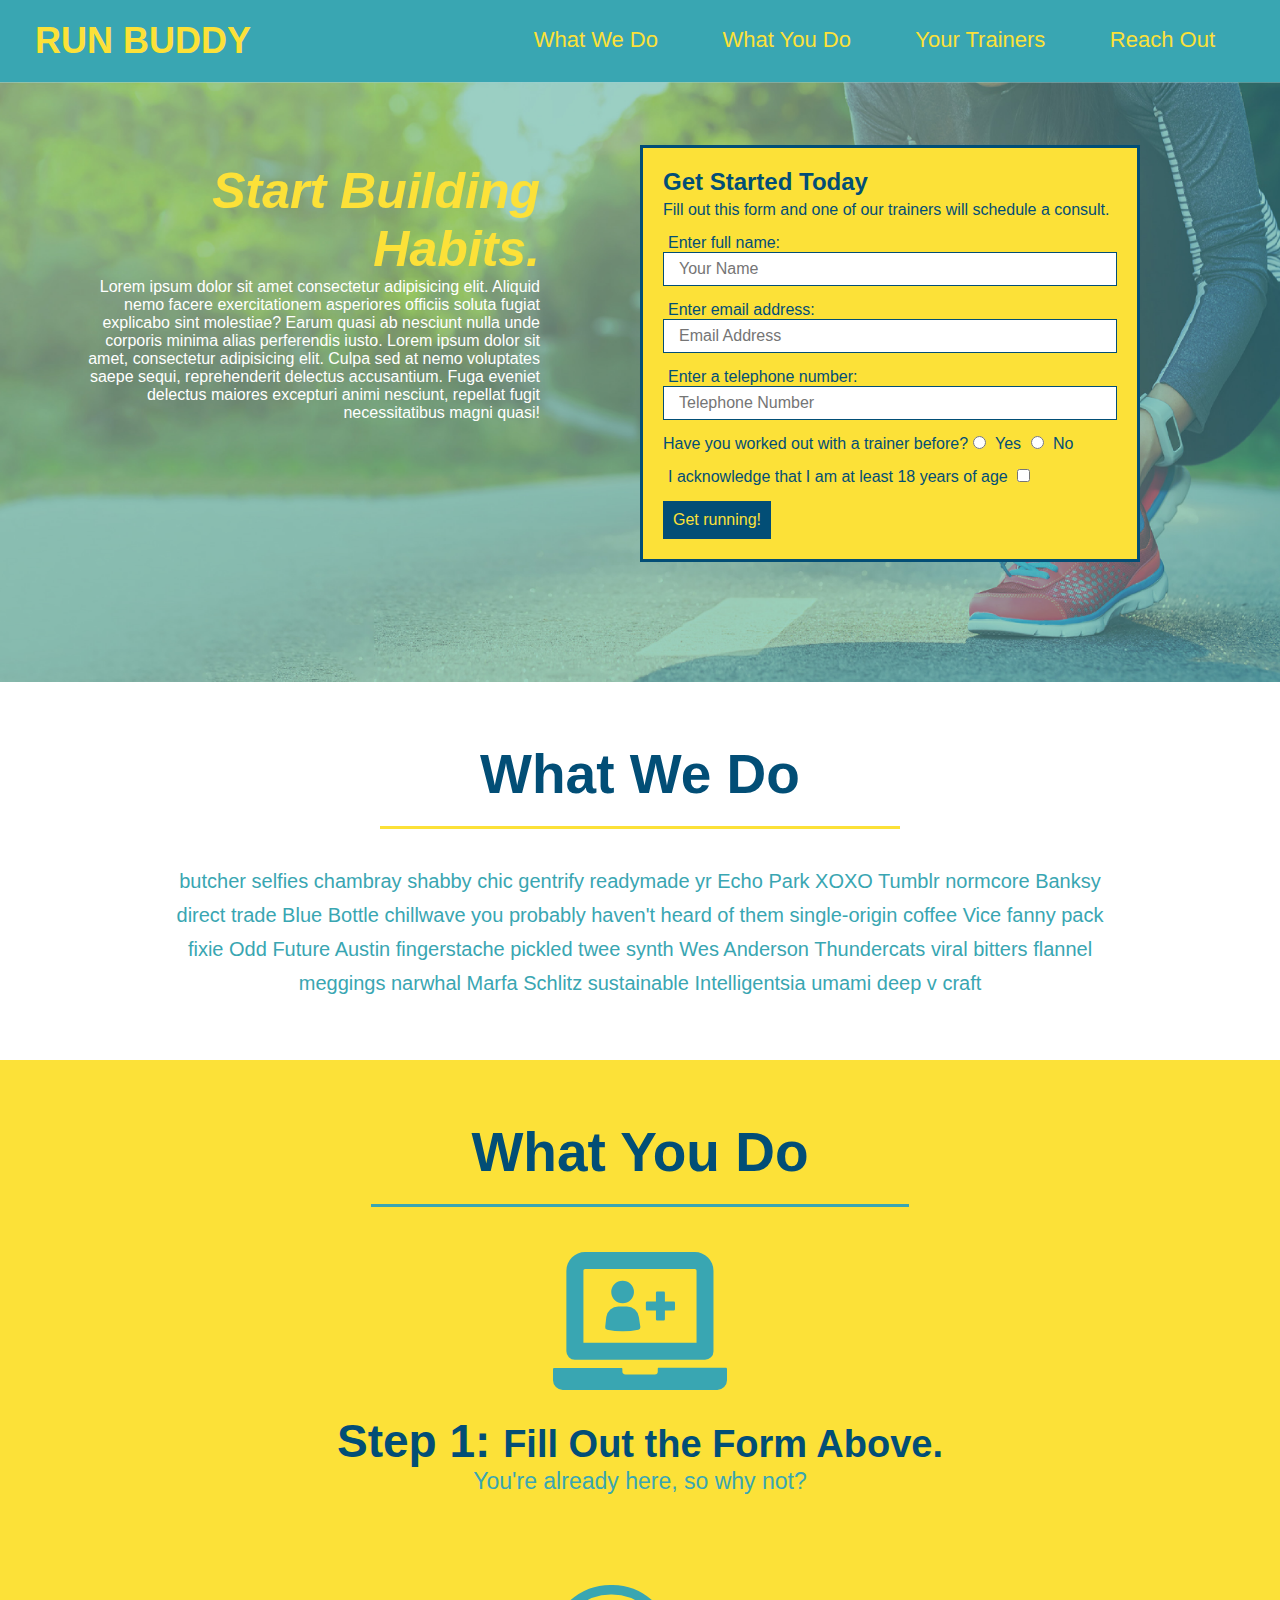
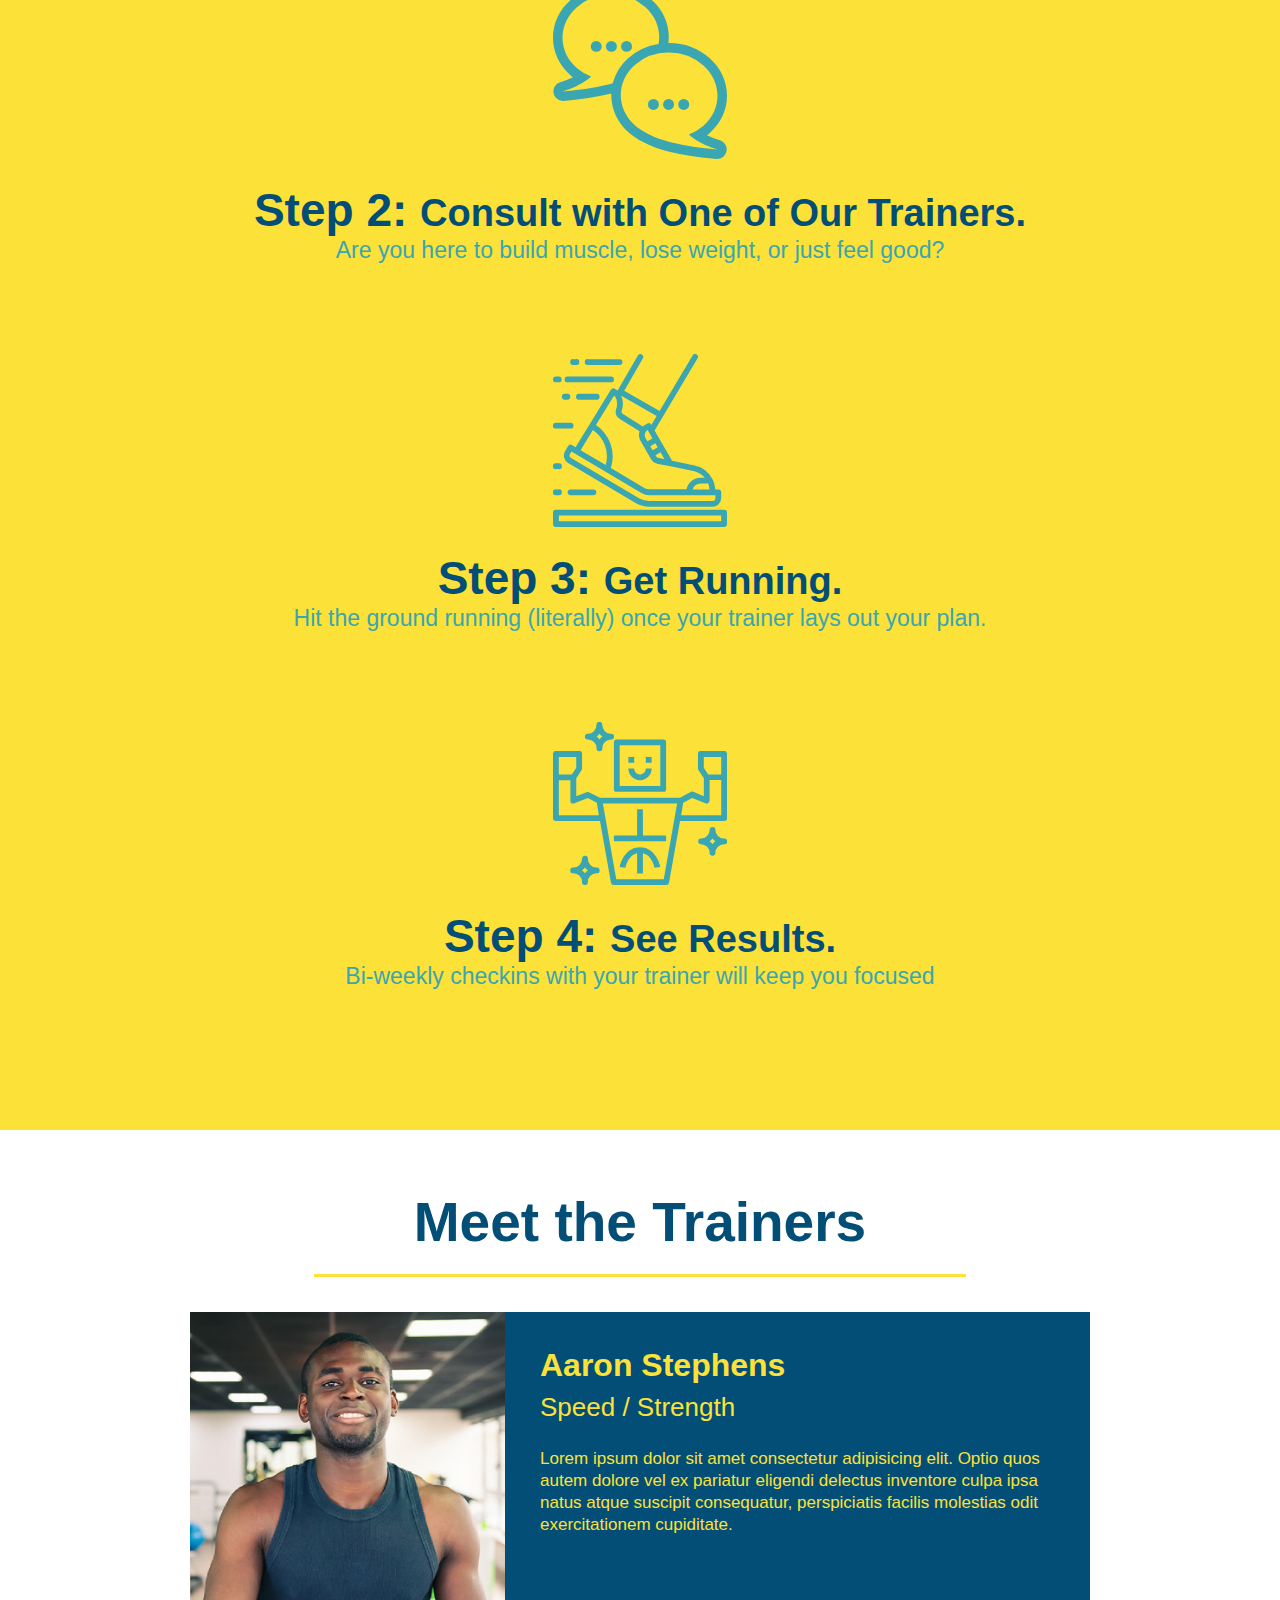
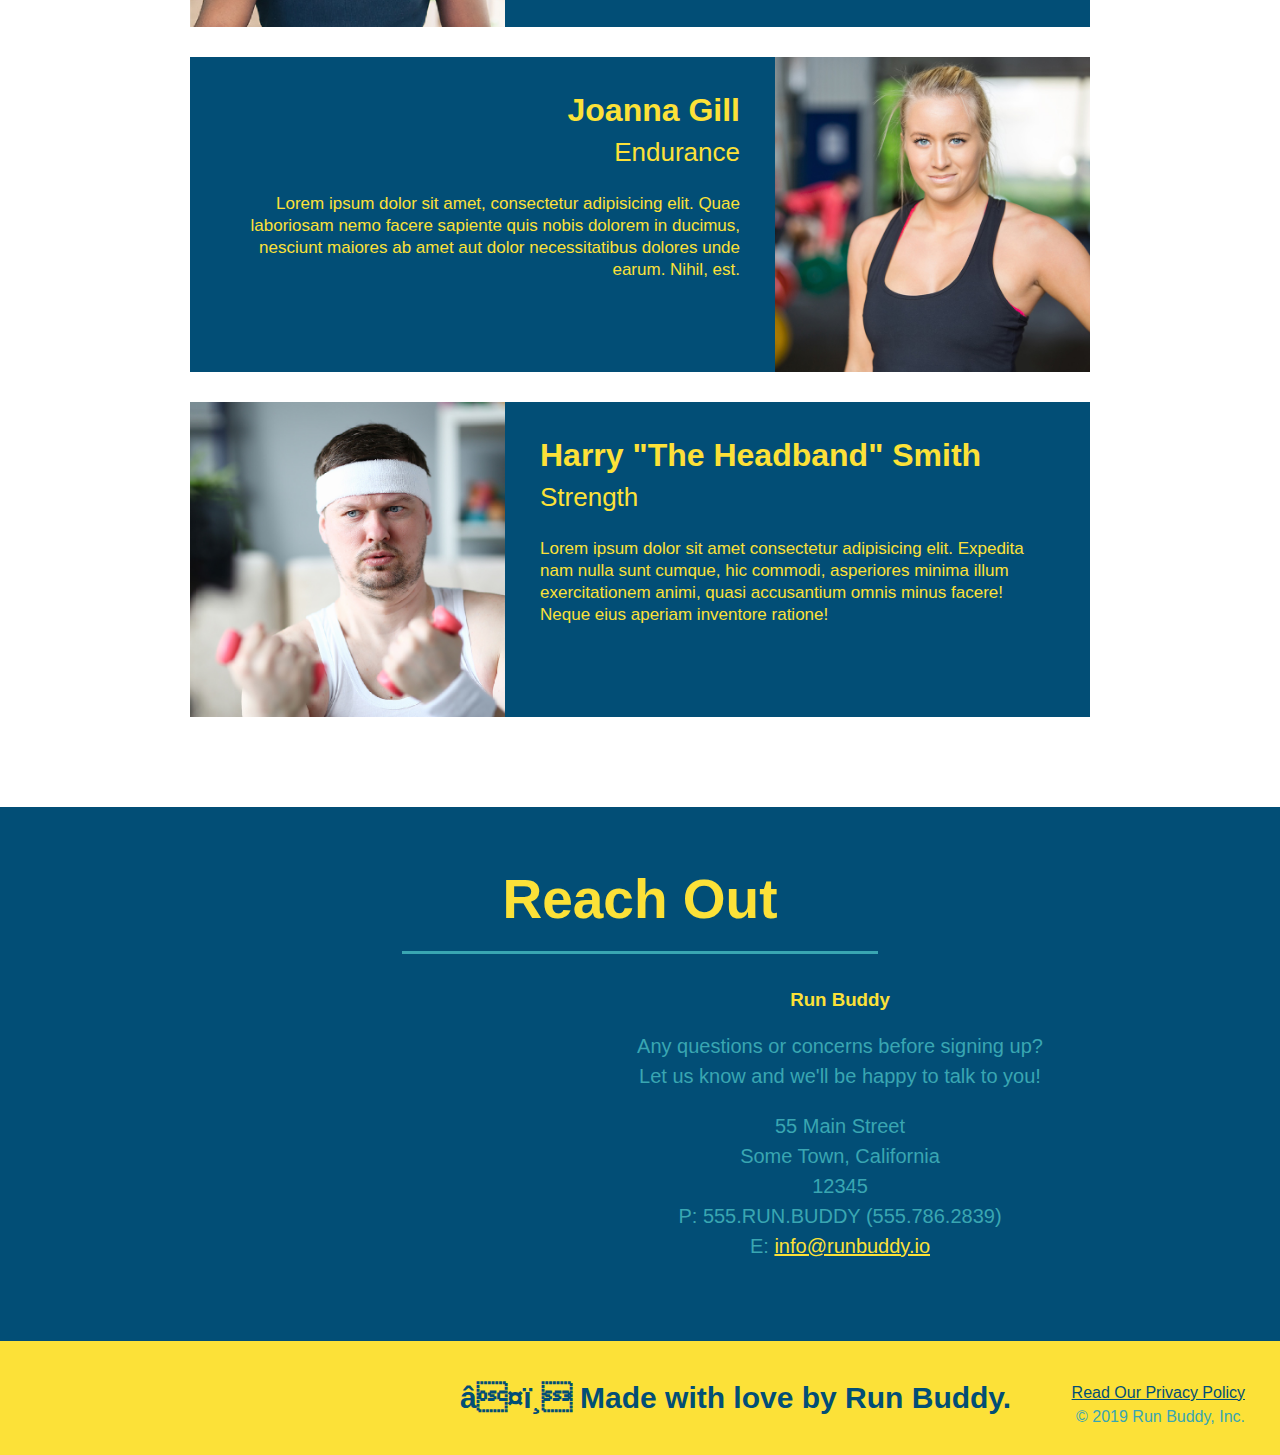
==== index.html @ 51853a8b "add and style content to hero, replace image" ====
<!DOCTYPE html>
<html lang=en>
    <head>
        <meta charset="UTF=8" />
        <link rel="stylesheet" href="./assets/css/style.css" />
        <title>Run Buddy</title>
    </head>
    <body>
        <!--navigation-->
        <header>
            <h1>
                <a href="/">RUN BUDDY</a>
            </h1>
            <nav>
                <!--Unordered List Elements -->
                <ul>
                    <!--List Item Elements-->
                    <li>
                        <!-- Anchor element-->
                        <a href="#what-we-do">What We Do</a>
                    </li>
                    <li>
                        <a href="#what-you-do">What You Do</a>
                    </li>
                    <li>
                        <a href="#your-trainers">Your Trainers</a>
                    </li>
                    <li>
                        <a href="#reach-out">Reach Out</a>
                    </li>
                </ul>
            </nav>
        </header>
       
        <!--HERO and Contact Form-->
<section class="hero">
    <div class="hero-cta">
        <h2>Start Building<br/>Habits.</h2>
        <p>Lorem ipsum dolor sit amet consectetur adipisicing elit. Aliquid nemo facere exercitationem asperiores officiis soluta fugiat explicabo sint molestiae? Earum quasi ab nesciunt nulla unde corporis minima alias perferendis iusto. Lorem ipsum dolor sit amet, consectetur adipisicing elit. Culpa sed at nemo voluptates saepe sequi, reprehenderit delectus accusantium. Fuga eveniet delectus maiores excepturi animi nesciunt, repellat fugit necessitatibus magni quasi!</p>
    </div>
    <div class="hero-form">
                <h3>Get Started Today</h3>
                <p>Fill out this form and one of our trainers will schedule a consult.</p>
        <!-- Form Element-->
        <form> 
            <label for="name">Enter full name:</label>
            <input type="text" placeholder="Your Name" name="name" id="name" class="form-input"/>

            <label for="email">Enter email address:</label>
            <input type="email" placeholder="Email Address" name="email" id="email" class="form-input"/>

            <label for="phone">Enter a telephone number:</label>
            <input type="tel" placeholder="Telephone Number" name="phone" id="phone" class="form-input"/>         
        <p>
            Have you worked out with a trainer before?
                <input type="radio" name="trainer-confirm" id="trainer-yes"/>
                <label for="trainer-yes">Yes</label>
                <input type="radio" name="trainer-confirm" id="trainer-no"/>
                <label for="trainer-no">No</label>
        </p>
        <p>
             <label for="checkbox" >
             I acknowledge that I am at least 18 years of age
                </label>
                <input type="checkbox" name="age-confirm" id="checkbox" />
                </label>
        </p>
            <button type="submit">
                Get running!
            </button>
        </form>
    </div>
</section>
        <!-- End Hero-->

<div>
        <!-- "What We Do" Section-->
        <section id="what-we-do" class="intro">
            <h2 class="section-title primary-border">What We Do</h2>
            <p>
                butcher selfies chambray shabby chic gentrify readymade yr Echo Park XOXO Tumblr normcore Banksy direct trade Blue Bottle chillwave you probably haven't heard of them single-origin coffee Vice fanny pack fixie Odd Future Austin fingerstache pickled twee synth Wes Anderson Thundercats viral bitters flannel meggings narwhal Marfa Schlitz sustainable Intelligentsia umami deep v craft
            </p>
        </section>
    
        <!-- "What You Do" Section-->
        <section id="what-you-do" class="steps">
            <h2 class="section-title secondary-border">What You Do</h2>

                <div>
                    <img src="./assets/images/step-1.svg" alt="" />
                    <h3>Step 1: <span>Fill Out the Form Above.</span></h3>
                    <p>You're already here, so why not?</p>
                </div>

                <div>
                    <img src="./assets/images/step-2.svg" alt="" />
                    <h3>Step 2: <span>Consult with One of Our Trainers.</span></h3>
                    <p>Are you here to build muscle, lose weight, or just feel good?</p>
                </div>

                <div>
                    <img src="./assets/images/step-3.svg" alt="" />
                    <h3>Step 3: <span>Get Running.</span></h3>
                    <p>Hit the ground running (literally) once your trainer lays out your plan.</p>
                </div>

                <div>
                    <img src="./assets/images/step-4.svg" alt="" />
                    <h3>Step 4: <span>See Results.</span></h3>
                    <p>Bi-weekly checkins with your trainer will keep you focused</p>
                </div>
        </section>

        <!-- "Meet The Trainers" Section-->
        <section id="your-trainers" class="trainers">
            <h2 class="section-title primary-border">Meet the Trainers</h2>
        
        <!-- First Trainer Bio-->
            <article class="trainer">
                <img src="./assets/images/trainer-1.jpg" alt="Arron Stephens in his workout clothes, ready to pump iron" />
                <div class="trainer-bio text-left">
                    <h3>Aaron Stephens</h3>
                    <h4>Speed / Strength</h4>
                    <p>
                        Lorem ipsum dolor sit amet consectetur adipisicing elit. Optio quos autem dolore vel ex pariatur eligendi delectus inventore culpa ipsa natus atque suscipit consequatur, perspiciatis facilis molestias odit exercitationem cupiditate.
                    </p>
                </div>
            </article>
        
            <!--Second Trainer Bio-->
            <article class="trainer">
                <div class="trainer-bio text-right">
                    <h3>Joanna Gill</h3>
                    <h4>Endurance</h4>
                    <p>
                        Lorem ipsum dolor sit amet, consectetur adipisicing elit. Quae laboriosam nemo facere sapiente quis nobis dolorem in ducimus, nesciunt maiores ab amet aut dolor necessitatibus dolores unde earum. Nihil, est.
                    </p>
                </div>
                <img src="./assets/images/trainer-2.jpg" alt="Joanna Gill in her workout clothes, ready to train" />
            </article>

            <!--Third Trainer Bio-->
            <article class="trainer">
                <img src="./assets/images/trainer-3.jpg" alt="Harry The Headband Smith with his headband on and weights in hand" />
                <div class="trainer-bio text-left">
                    <h3>Harry "The Headband" Smith</h3>
                    <h4>Strength</h4>
                    <p>
                        Lorem ipsum dolor sit amet consectetur adipisicing elit. Expedita nam nulla sunt cumque, hic commodi, asperiores minima illum exercitationem animi, quasi accusantium omnis minus facere! Neque eius aperiam inventore ratione!
                    </p>
                </div>

            </article>

                
        </section>

        <!-- "Reach Out" -->
<section id="reach-out" class="contact">
        <h2 class="final-title">Reach Out</h2>
   
    <div class="contact-info">
        
        <iframe src="https://www.google.com/maps/embed?pb=!1m18!1m12!1m3!1d105616.13287492613!2d-118.20184896182526!3d34.18459301071129!2m3!1f0!2f0!3f0!3m2!1i1024!2i768!4f13.1!3m3!1m2!1s0x80c2c2dc38330b51%3A0x52b41161ad18f4a!2sPasadena%2C%20CA!5e0!3m2!1sen!2sus!4v1616830348335!5m2!1sen!2sus" 
                style="border:0;" 
                allowfullscreen="" 
                loading="lazy">
        </iframe>
    
        <h3>Run Buddy</h3>
            <p>Any questions or concerns before signing up? 
            <br/>
            Let us know and we'll be happy to talk to you!
            </p>
        <address>
            55 Main Street <br/> 
            Some Town, California <br/> 
            12345 <br/>
            P: 555.RUN.BUDDY (555.786.2839) <br/> 
            E: <a href="mailto:info@runbuddy.io">info@runbuddy.io</a>
        </address>
       
    </div>
        
</section>
        <!--Footer-->
        <footer>
            <h2>❤️ Made with love by Run Buddy.</h2>

            <div>
            <a href="./privacy-policy.html">Read Our Privacy Policy</a><br />
            &copy; 2019 Run Buddy, Inc.
            <div>

        </footer>
    </body>
</html>
---- assets/css/style.css ----
/* applies to all */
* {
    margin: 0;
    padding: 0;
    box-sizing: border-box;
} 

 /* applies to entire page */
body {
    color: #39a6b2;
    font-family: Helvetica, Arial, sans-serif;
  }

  /* header/nav bar styling */
  header {
      padding: 20px 35px;
      background-color: #39a6b2;
  } 

  header h1 {
      font-weight: bold;
      font-size: 36px;
      color: #fce138;
      margin: 0px;
      display: inline;
  }

  header a {
      text-decoration: none;
      color: #fce138; 
  }

  header nav {
      float: right;
      margin: 7px 0;
  }

  header nav ul li {
    display: inline;
  }

  header nav ul li a {
      margin: 0 30px;
      font-weight: lighter;
      font-size: 22px;
  }

  footer {
      background: #fce138;
      width: 100%;
      padding: 40px 35px;
  }

  footer h2 {
      display: inline;
      color: #024e76;
      font-size: 30px;
      margin: 0;
  }

  footer div {
      float: right;
      line-height: 1.5;
      text-align: right;
   
  }

  footer a {
      color: #024e76;
  }

  section {
    padding: 60px;
  }

  /* HERO STYLE */
    .hero {
      background-image: url("../images/hero-bg.jpeg");
      height: 600px;
      background-size: cover;
      background-position: center;
      position: relative;
  }

  /*Hero Habits Text*/

    .hero-cta {
        width: 500px;
        padding: 20px;
    }
    .hero-cta h2 {
        color: #fce138;
        font-style: italic;
        text-align: right;
        font-size: 50px;
    }

    .hero-cta p {
        color: #ffffff;
        text-align: right;

    }
  /* Hero Form Formatting */
    .hero-form {
        background-color: #fce138;
        padding: 20px;
        width: 500px;
        color: #024e76;
        border: solid 3px #024e76;
        position: absolute;
        bottom: 120px;
        right: 140px;
    
    }

    .hero-form h3 {
        margin: 0px;
        font-size: 24px;
    }

    .hero-form p {
        margin: 5px 0 15px 0;
      }

    .form-input {
        border: 1px solid #024e76;
        display: block;
        padding: 7px 15px;
        font-size: 16px;
        color: #024e76;
        width: 100%;
        margin-bottom: 15px;
      }

    .hero-form label {
        margin: 0 5px;
    }

    button {
        padding: 10px;
        font-size: 16px;
        background-color: #024e76;
        color: #fce138;
        border: none;
    }

    /* HERO STYLES END */

    .section-title {
        font-size: 55px;
        color: #024e76;
        margin-bottom: 35px;
        padding: 0 100px 20px 100px;
        display: inline-block;
        border-bottom: 3px solid;
      }
      
      .primary-border {
        border-color: #fce138;
      }
      
      .secondary-border {
        border-color: #39a6b2;
      }

    .intro {
        text-align: center;
    }

    .intro p {
        line-height: 1.7;
        color: #39a6b2;
        width: 80%;
        font-size: 20px;
        margin: 0 auto;
    }

    .steps {
        text-align: center;
        background: #fce138;
    }

    .steps div {
        margin-bottom: 80px;
    }

    .steps img {
        width: 15%;
        margin: 10px 0;
    }

    .steps h3 {
        color: #024e76;
        font-size: 46px;
        margin-top: 10px;
    }

    .steps p {
        color: #39a6b2;
        font-size: 23px;
    }

    .steps span {
        font-size: 38px;
    }

    .trainers {
        text-align: center;
    }

    .trainer {
        width: 900px;
        margin: 0 auto 30px auto;
        background: #024e76;
        color: #fce138;
        overflow: auto;
    }

    .trainer img {
        width: 35%;
        float: left;
    }

    .trainer-bio {
        padding: 35px;
        float: left;
        width: 65%;
    }

    .trainer-bio h3 {
        font-size: 32px;
        margin-bottom: 8px;
    }

    .trainer-bio h4 {
        font-weight: lighter;
        font-size: 26px;
        margin-bottom: 25px;
    }

    .trainer-bio p {
        font-size: 17px;
        line-height: 1.3;
    }

    .text-left {
        text-align: left;
    }

    .text-right {
        text-align: right;
    }

    /* Reach out style starts */

    .contact {
        background-color:#024e76;
        text-align: center;
    }

    .contact h2 {
        color: #fce138;
    }

    .final-title {
        font-size: 55px;
        color: #fce138;
        margin-bottom: 35px;
        padding: 0 100px 20px 100px;
        display: inline-block;
        border-bottom: 3px solid;
        border-color: #39a6b2;
      }
      
      .contact-info iframe {
          width: 400px;
          height: 400px;
          float: left;
          overflow: auto;
      }

      .contact-info div {
          width: 410px;
          display: inline-block;
          vertical-align: top;
          text-align: left;
          margin: 30px 0 0 60px;
          color: white;
      }

      .contact-info h3 {
          color: #fce138;
      }

      .contact-info p,
      .contact-info address {
          margin: 20px 0;
          line-height: 1.5;
          font-size: 20px;
          font-style: normal;
      }

      .contact-info a {
          color: #fce138;
      }
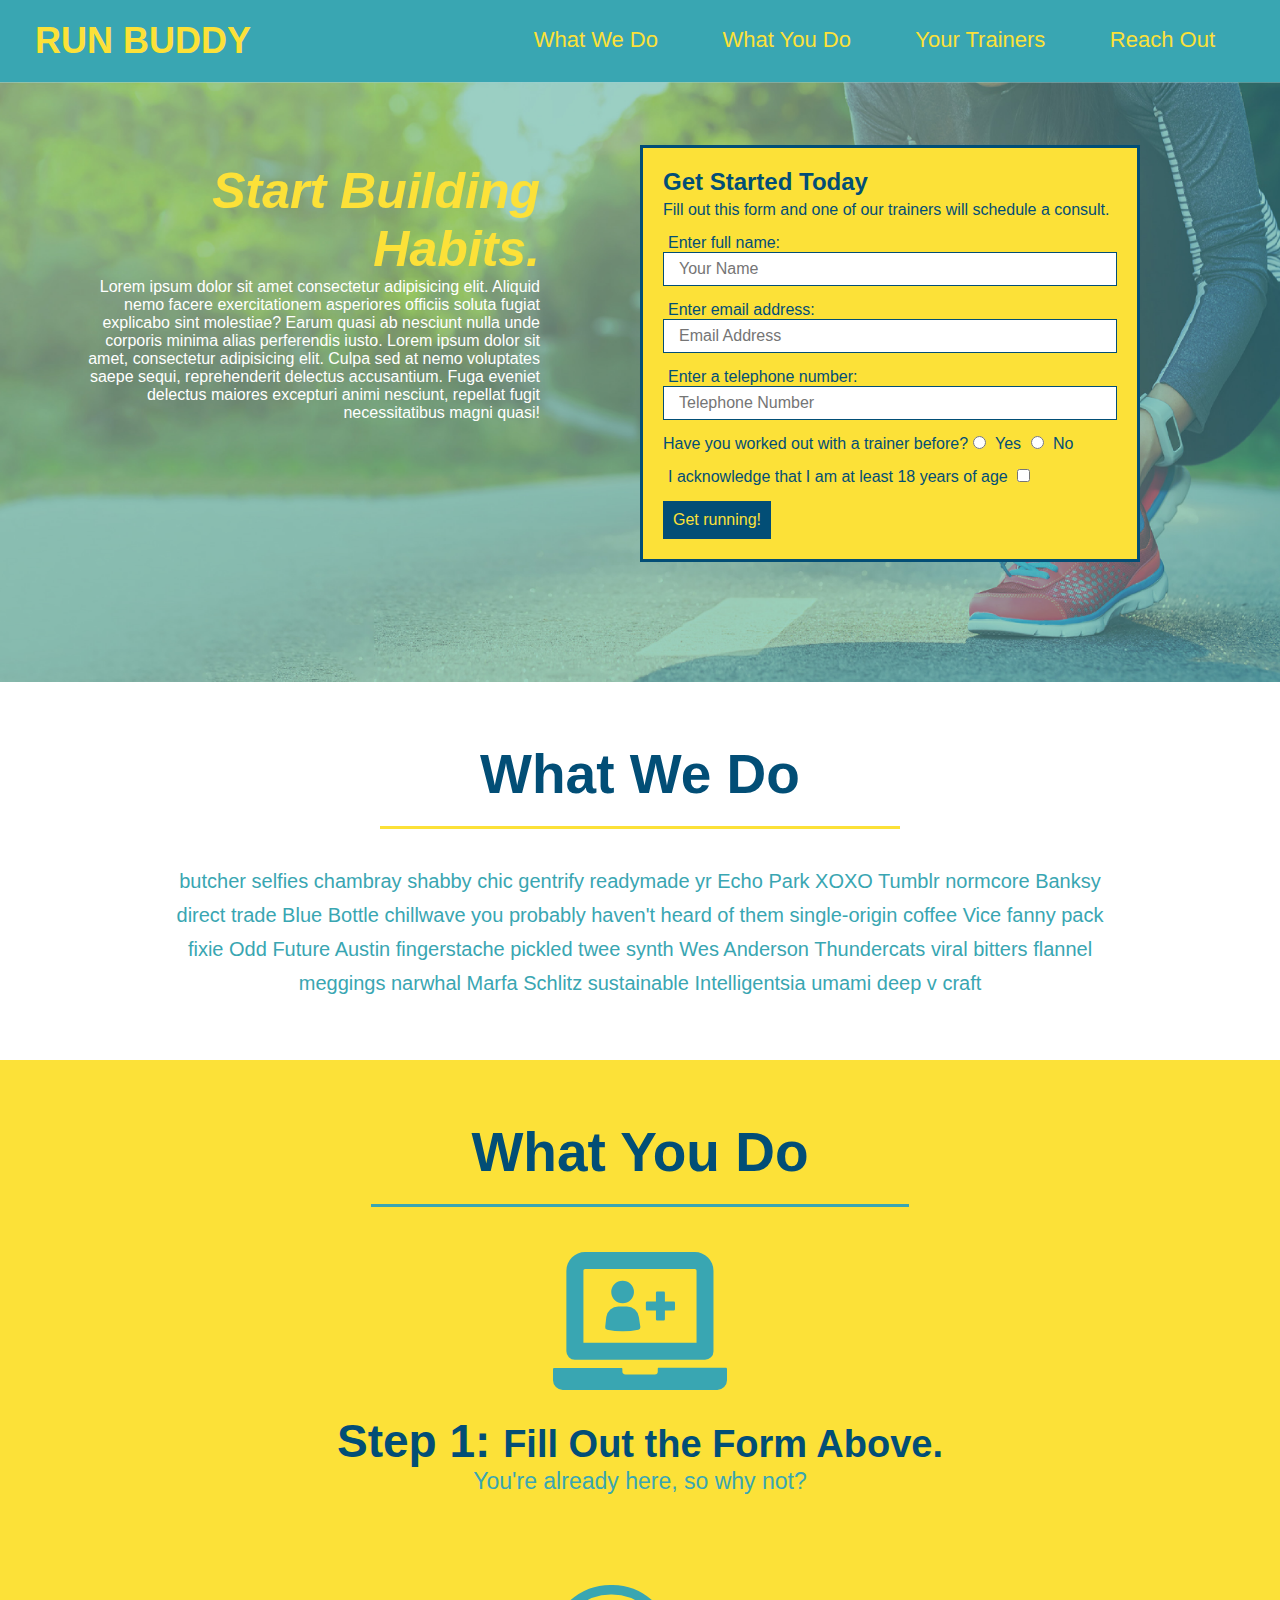
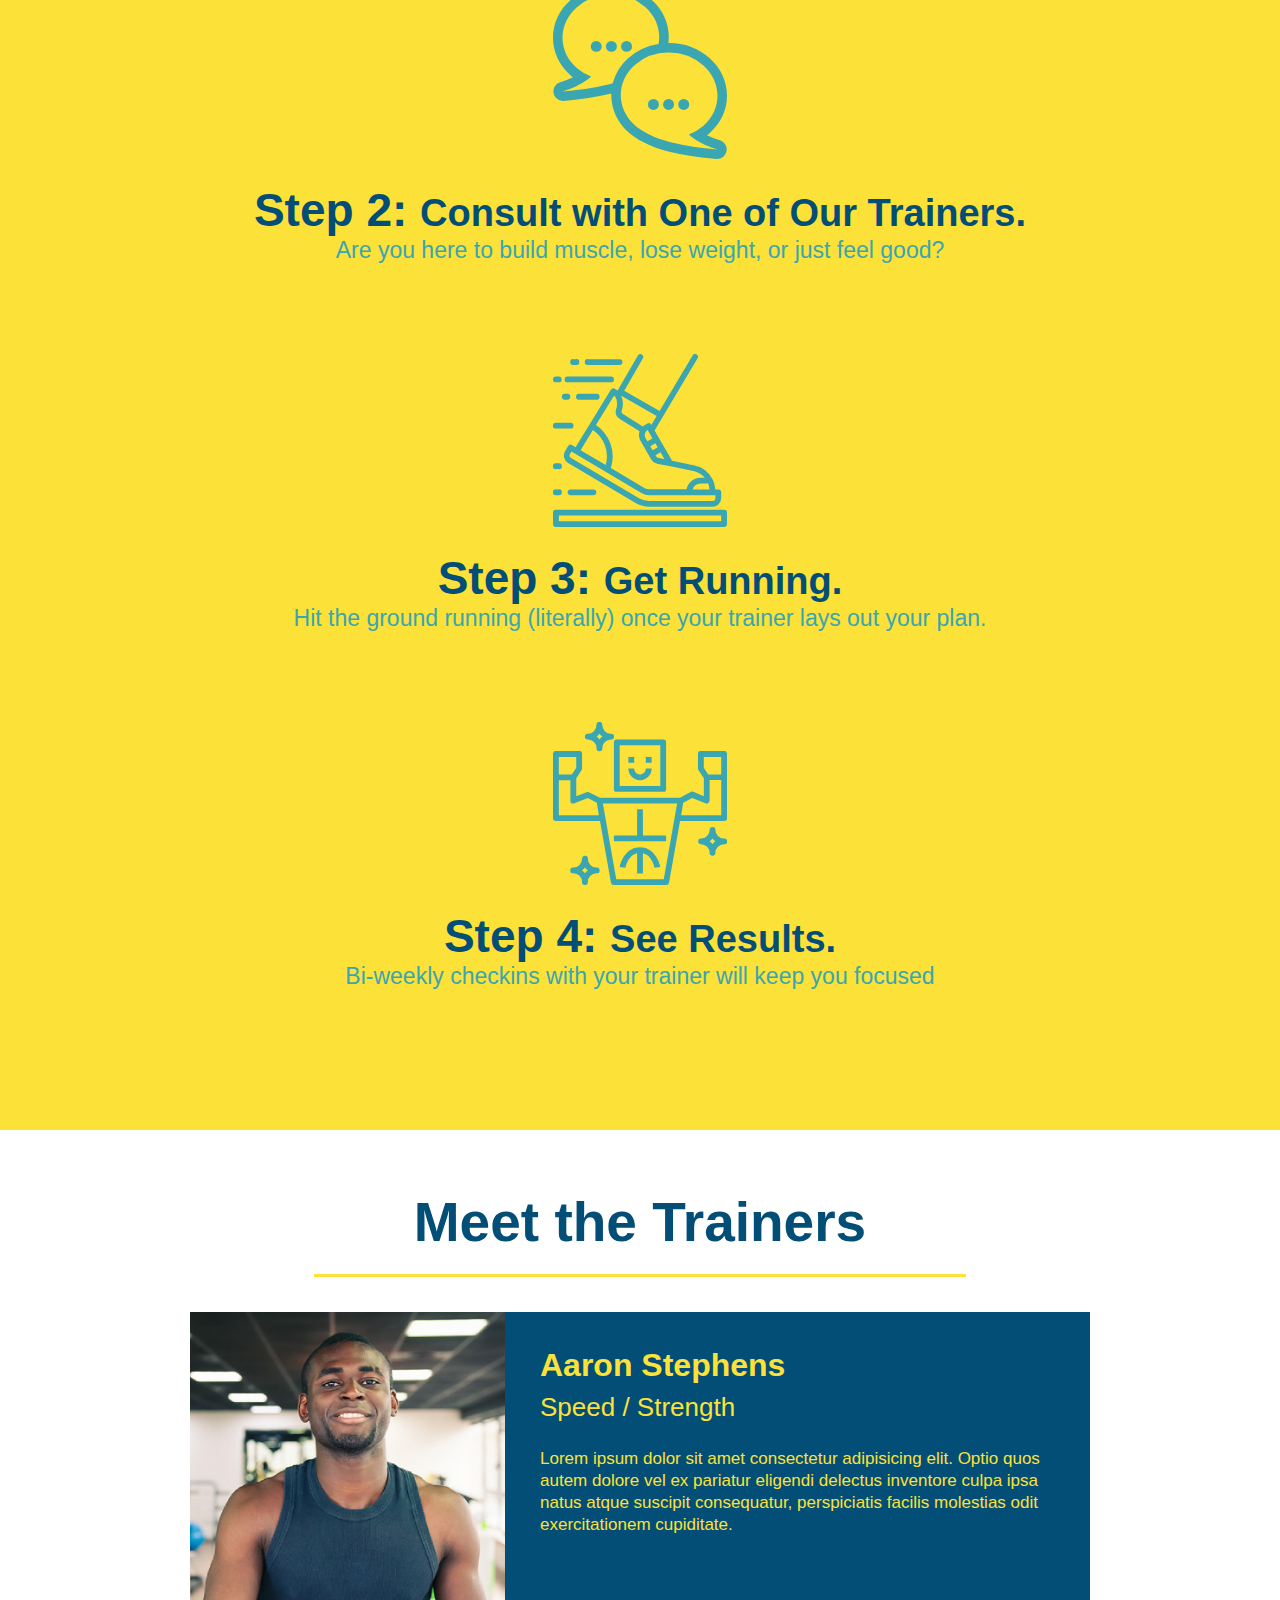
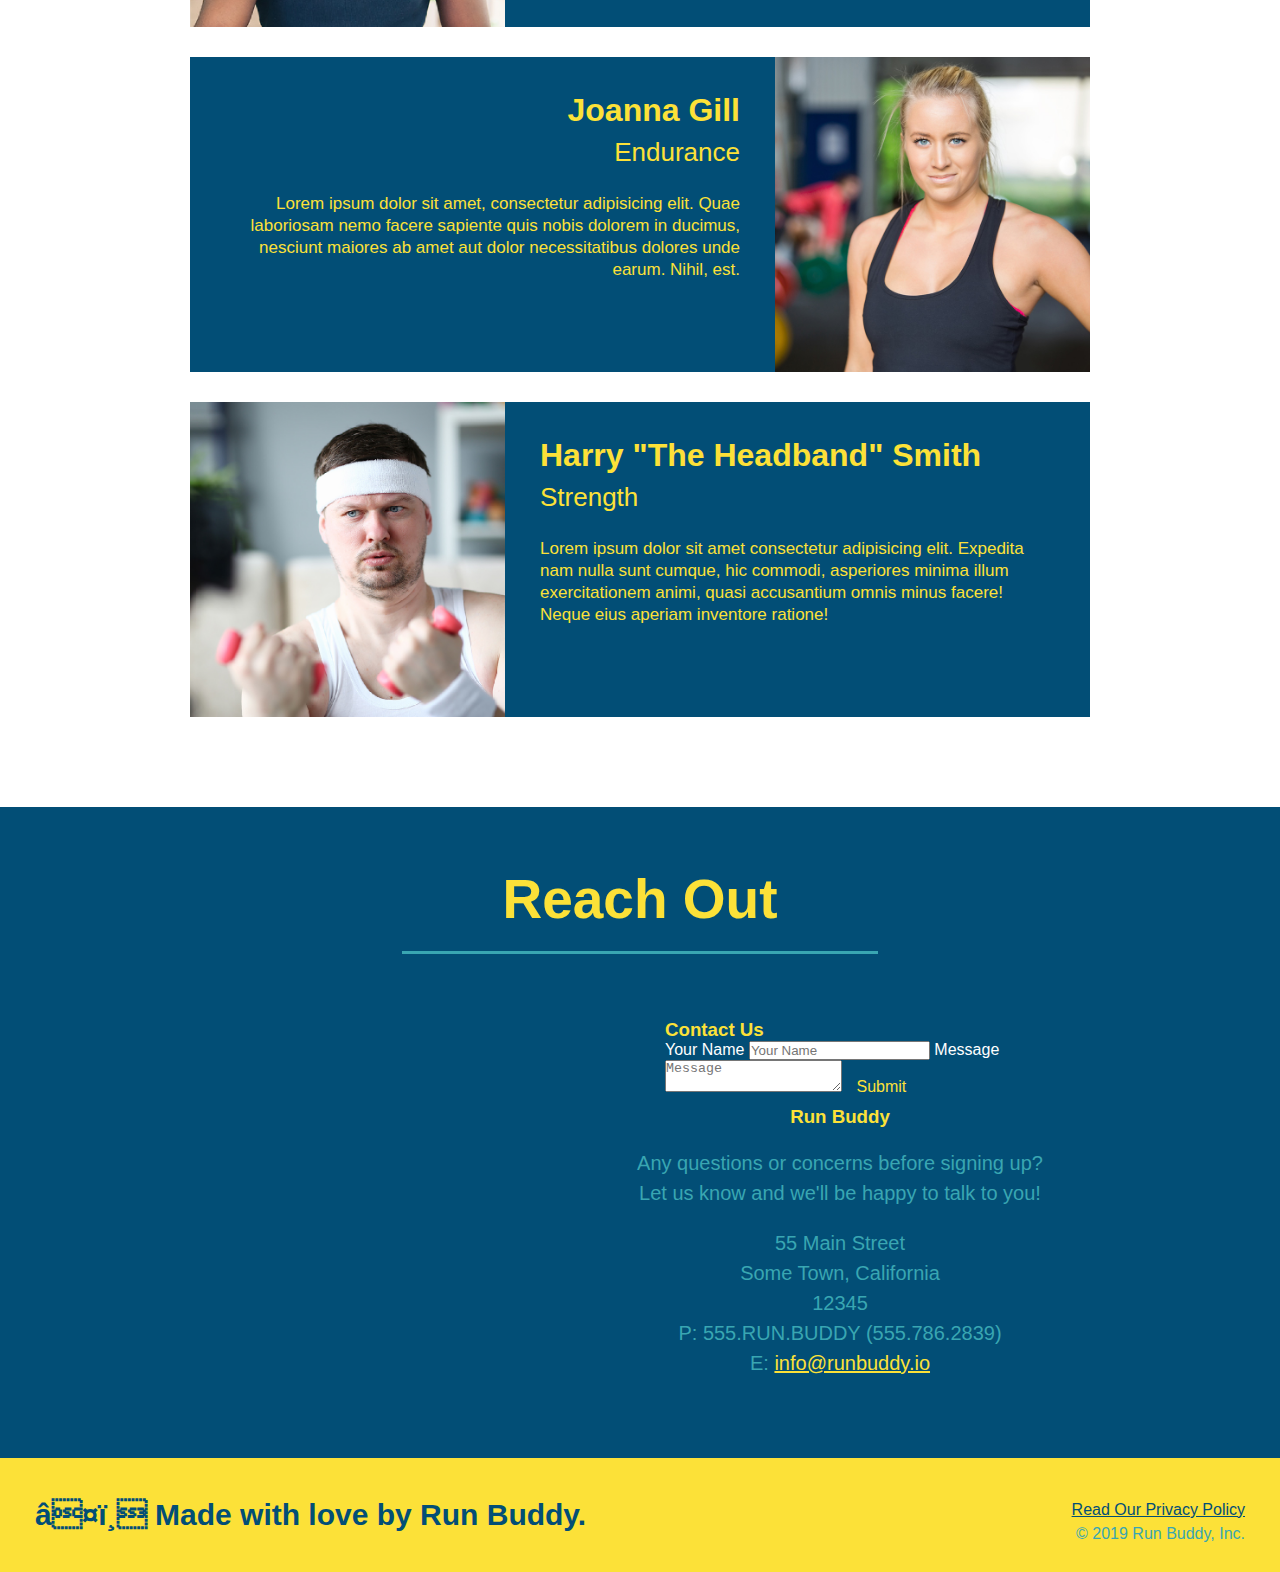
==== commit 0884d7fa: "add contant form" ====
--- a/index.html
+++ b/index.html
@@ -166,7 +166,18 @@
                 allowfullscreen="" 
                 loading="lazy">
         </iframe>
-    
+        <div class="contact-form">
+            <h3>Contact Us</h3>
+            <form>
+               <label for="contact-name">Your Name</label>
+               <input type="text" id="contact-name" placeholder="Your Name" />
+          
+               <label for="contact-message">Message</label>
+               <textarea id="contact-message" placeholder="Message"></textarea>
+          
+               <button type="submit">Submit</button>
+              </form>
+          </div>
         <h3>Run Buddy</h3>
             <p>Any questions or concerns before signing up? 
             <br/>
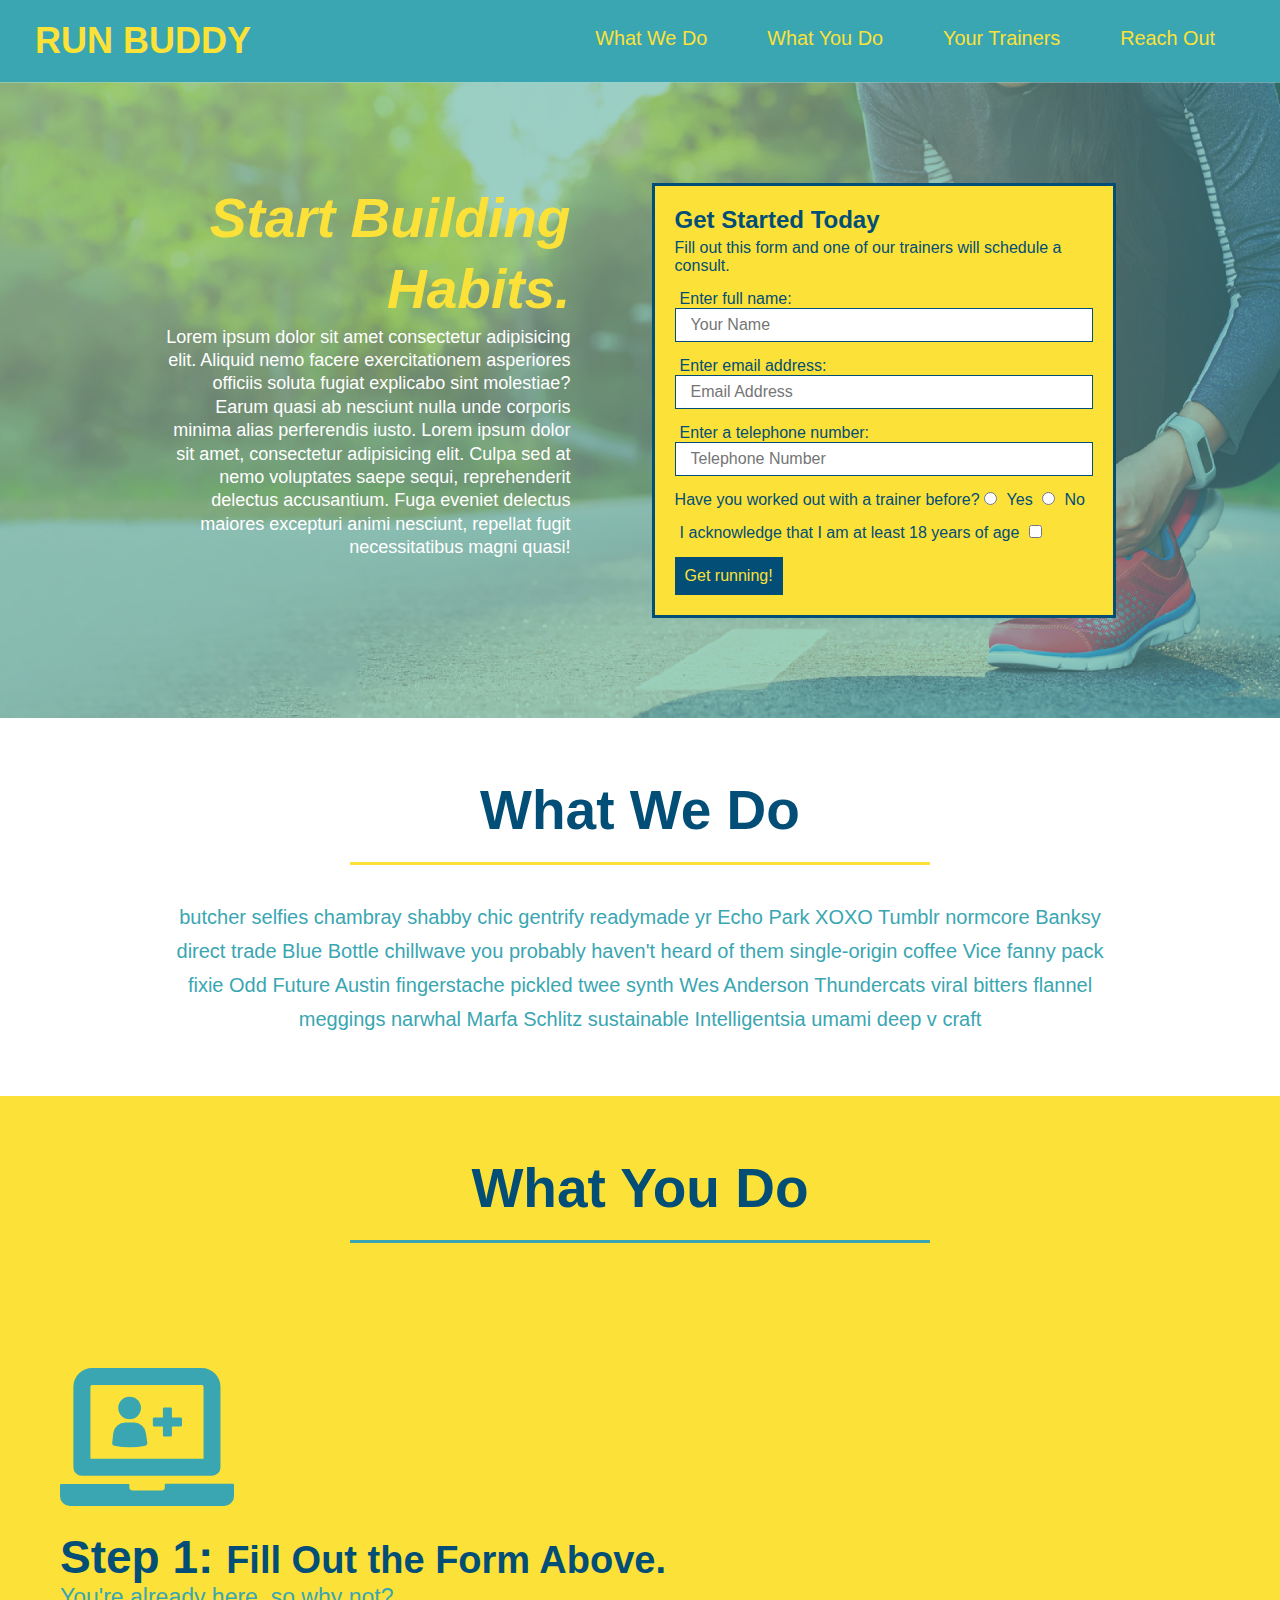
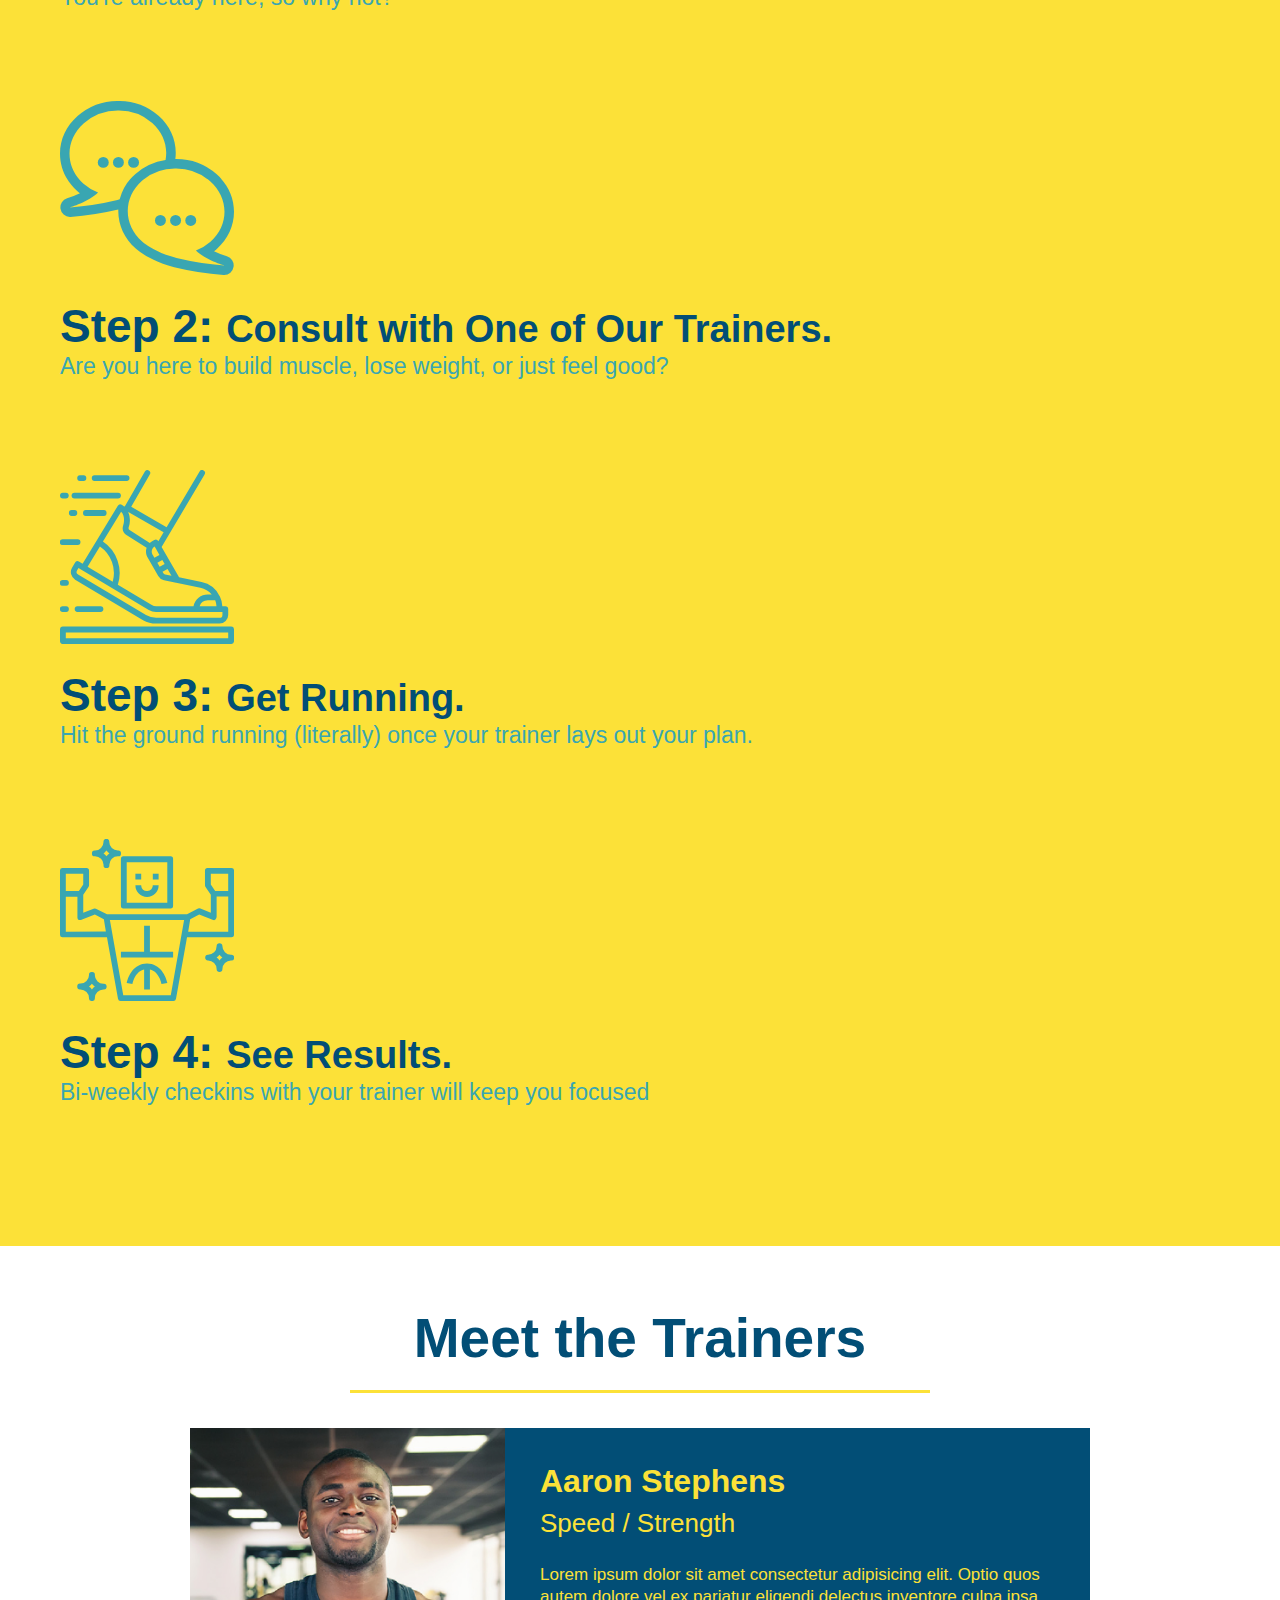
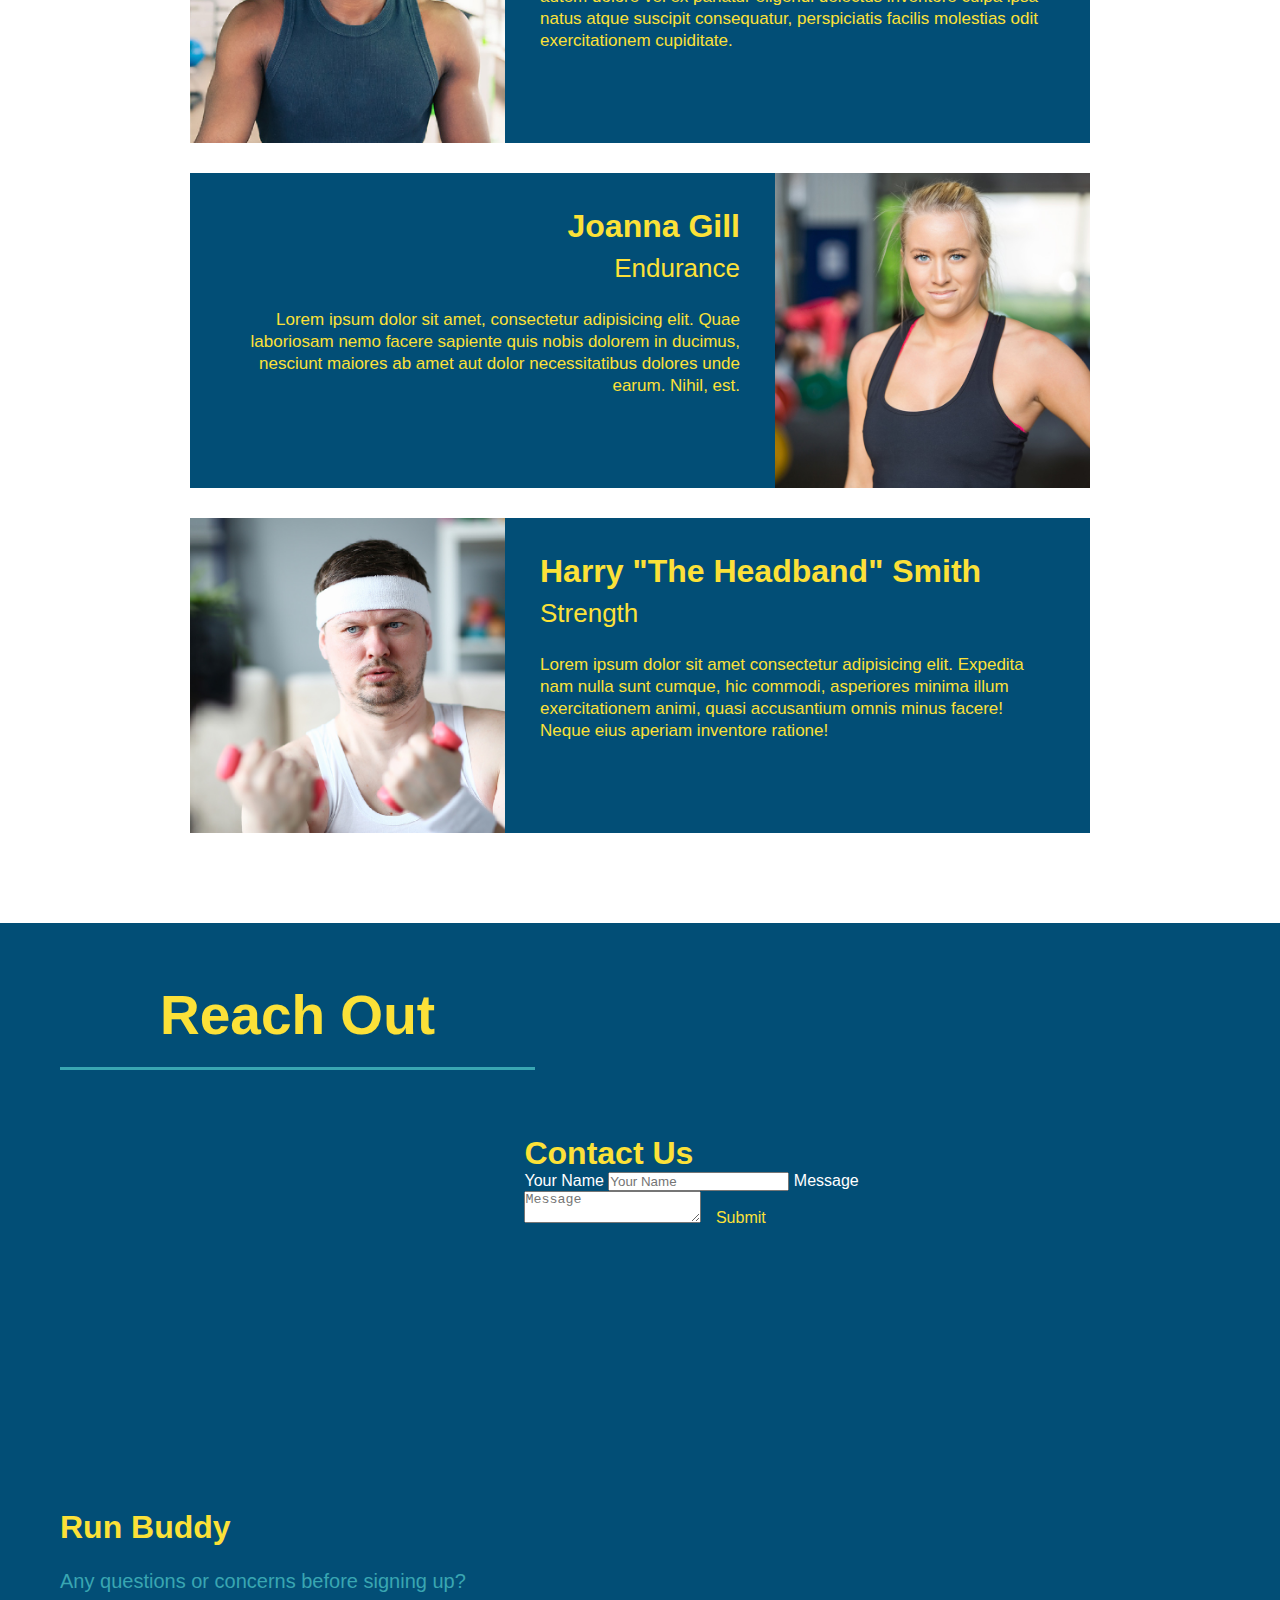
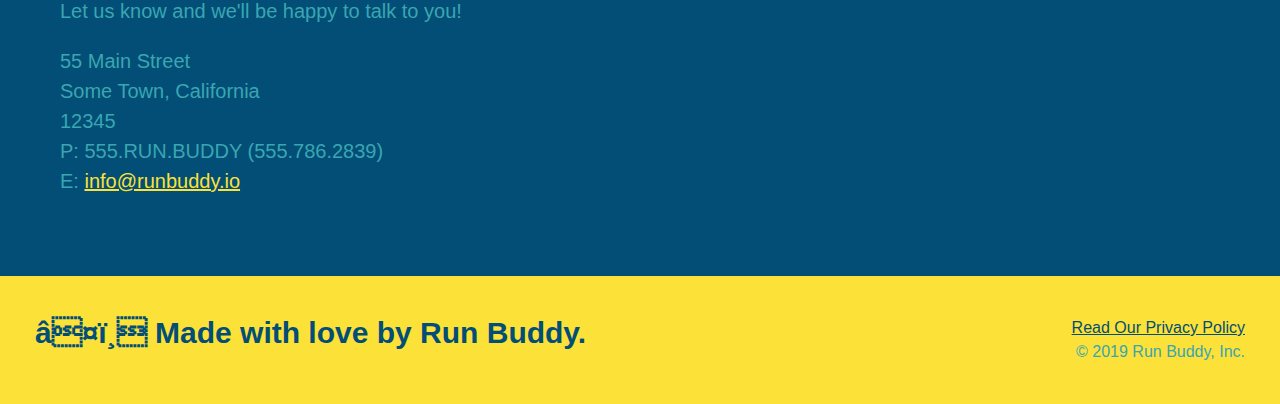
==== commit e6765217: "added flexbox to all info sections" ====
--- a/index.html
+++ b/index.html
@@ -76,16 +76,21 @@
 <div>
         <!-- "What We Do" Section-->
         <section id="what-we-do" class="intro">
+            <div class="flex-row">
             <h2 class="section-title primary-border">What We Do</h2>
+            </div>
+            <div class="flex-row">
             <p>
                 butcher selfies chambray shabby chic gentrify readymade yr Echo Park XOXO Tumblr normcore Banksy direct trade Blue Bottle chillwave you probably haven't heard of them single-origin coffee Vice fanny pack fixie Odd Future Austin fingerstache pickled twee synth Wes Anderson Thundercats viral bitters flannel meggings narwhal Marfa Schlitz sustainable Intelligentsia umami deep v craft
             </p>
+            </div>
         </section>
     
         <!-- "What You Do" Section-->
         <section id="what-you-do" class="steps">
+            <div class="flex-row">
             <h2 class="section-title secondary-border">What You Do</h2>
-
+            </div>
                 <div>
                     <img src="./assets/images/step-1.svg" alt="" />
                     <h3>Step 1: <span>Fill Out the Form Above.</span></h3>
@@ -113,8 +118,9 @@
 
         <!-- "Meet The Trainers" Section-->
         <section id="your-trainers" class="trainers">
+            <div class="flex-row">
             <h2 class="section-title primary-border">Meet the Trainers</h2>
-        
+            </div>
         <!-- First Trainer Bio-->
             <article class="trainer">
                 <img src="./assets/images/trainer-1.jpg" alt="Arron Stephens in his workout clothes, ready to pump iron" />
@@ -157,8 +163,9 @@
 
         <!-- "Reach Out" -->
 <section id="reach-out" class="contact">
+        <div class="flex-row">
         <h2 class="final-title">Reach Out</h2>
-   
+            </div>
     <div class="contact-info">
         
         <iframe src="https://www.google.com/maps/embed?pb=!1m18!1m12!1m3!1d105616.13287492613!2d-118.20184896182526!3d34.18459301071129!2m3!1f0!2f0!3f0!3m2!1i1024!2i768!4f13.1!3m3!1m2!1s0x80c2c2dc38330b51%3A0x52b41161ad18f4a!2sPasadena%2C%20CA!5e0!3m2!1sen!2sus!4v1616830348335!5m2!1sen!2sus" 
--- a/assets/css/style.css
+++ b/assets/css/style.css
@@ -15,6 +15,9 @@
   header {
       padding: 20px 35px;
       background-color: #39a6b2;
+      display: flex;
+      justify-content: space-between;
+      flex-wrap: wrap;
   } 
 
   header h1 {
@@ -22,7 +25,6 @@
       font-size: 36px;
       color: #fce138;
       margin: 0px;
-      display: inline;
   }
 
   header a {
@@ -31,35 +33,39 @@
   }
 
   header nav {
-      float: right;
       margin: 7px 0;
   }
 
-  header nav ul li {
-    display: inline;
-  }
+  header nav ul {
+    display: flex;
+    flex-wrap: wrap;
+    justify-content: space-between;
+    align-items: center;
+    list-style: none;
+  } 
 
   header nav ul li a {
       margin: 0 30px;
       font-weight: lighter;
-      font-size: 22px;
+      font-size: 1.55vw;
   }
 
   footer {
       background: #fce138;
       width: 100%;
       padding: 40px 35px;
+      display: flex;
+      justify-content: space-between;
+      flex-wrap: wrap;
   }
 
   footer h2 {
-      display: inline;
       color: #024e76;
       font-size: 30px;
       margin: 0;
   }
 
   footer div {
-      float: right;
       line-height: 1.5;
       text-align: right;
    
@@ -76,40 +82,42 @@
   /* HERO STYLE */
     .hero {
       background-image: url("../images/hero-bg.jpeg");
-      height: 600px;
       background-size: cover;
       background-position: center;
-      position: relative;
+      display: flex;
+      justify-content: center;
+      flex-wrap: wrap;
   }
 
   /*Hero Habits Text*/
 
     .hero-cta {
-        width: 500px;
-        padding: 20px;
-    }
+            width: 35%;
+            text-align: right;
+            margin: 3.5%;
+            color: #fff;
+            font-size: 18px;
+            line-height: 1.3;
+          }
+
     .hero-cta h2 {
         color: #fce138;
         font-style: italic;
-        text-align: right;
-        font-size: 50px;
+        font-size: 55px;
     }
 
     .hero-cta p {
         color: #ffffff;
-        text-align: right;
 
     }
   /* Hero Form Formatting */
     .hero-form {
         background-color: #fce138;
         padding: 20px;
-        width: 500px;
         color: #024e76;
         border: solid 3px #024e76;
-        position: absolute;
-        bottom: 120px;
-        right: 140px;
+        width: 40%;
+        margin: 3.5%;
     
     }
 
@@ -149,10 +157,11 @@
     .section-title {
         font-size: 55px;
         color: #024e76;
-        margin-bottom: 35px;
-        padding: 0 100px 20px 100px;
-        display: inline-block;
         border-bottom: 3px solid;
+        padding-bottom: 20px;
+        text-align: center;
+        margin: 0 auto 35px auto;
+        width: 50%;
       }
       
       .primary-border {
@@ -162,10 +171,6 @@
       .secondary-border {
         border-color: #39a6b2;
       }
-
-    .intro {
-        text-align: center;
-    }
 
     .intro p {
         line-height: 1.7;
@@ -173,10 +178,10 @@
         width: 80%;
         font-size: 20px;
         margin: 0 auto;
+        text-align: center;
     }
 
     .steps {
-        text-align: center;
         background: #fce138;
     }
 
@@ -243,19 +248,10 @@
         line-height: 1.3;
     }
 
-    .text-left {
-        text-align: left;
-    }
-
-    .text-right {
-        text-align: right;
-    }
-
     /* Reach out style starts */
 
     .contact {
         background-color:#024e76;
-        text-align: center;
     }
 
     .contact h2 {
@@ -275,8 +271,6 @@
       .contact-info iframe {
           width: 400px;
           height: 400px;
-          float: left;
-          overflow: auto;
       }
 
       .contact-info div {
@@ -290,6 +284,7 @@
 
       .contact-info h3 {
           color: #fce138;
+          font-size: 32px;
       }
 
       .contact-info p,
@@ -303,3 +298,17 @@
       .contact-info a {
           color: #fce138;
       }
+
+      /*Utility Styles */
+
+    .text-left {
+        text-align: left;
+    }
+
+    .text-right {
+        text-align: right;
+    }
+
+    .flex-row {
+        display: flex;
+      }
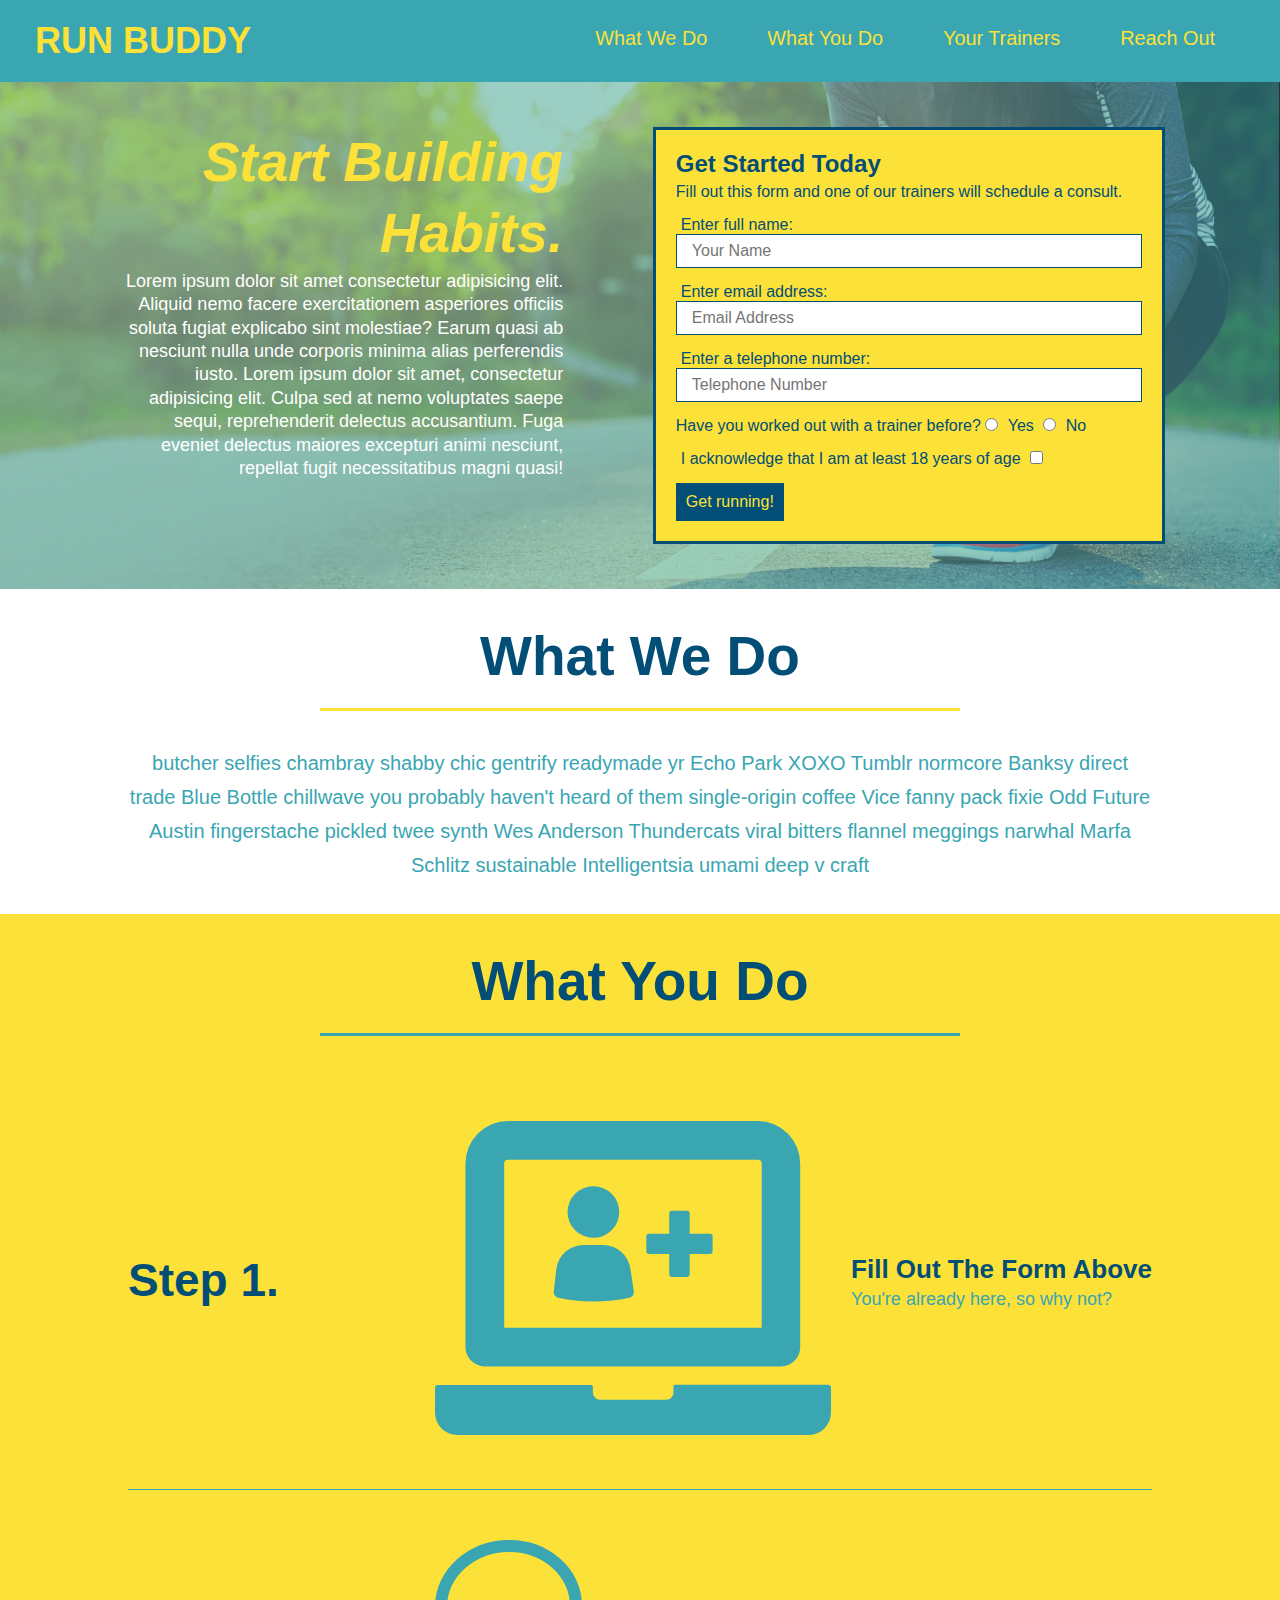
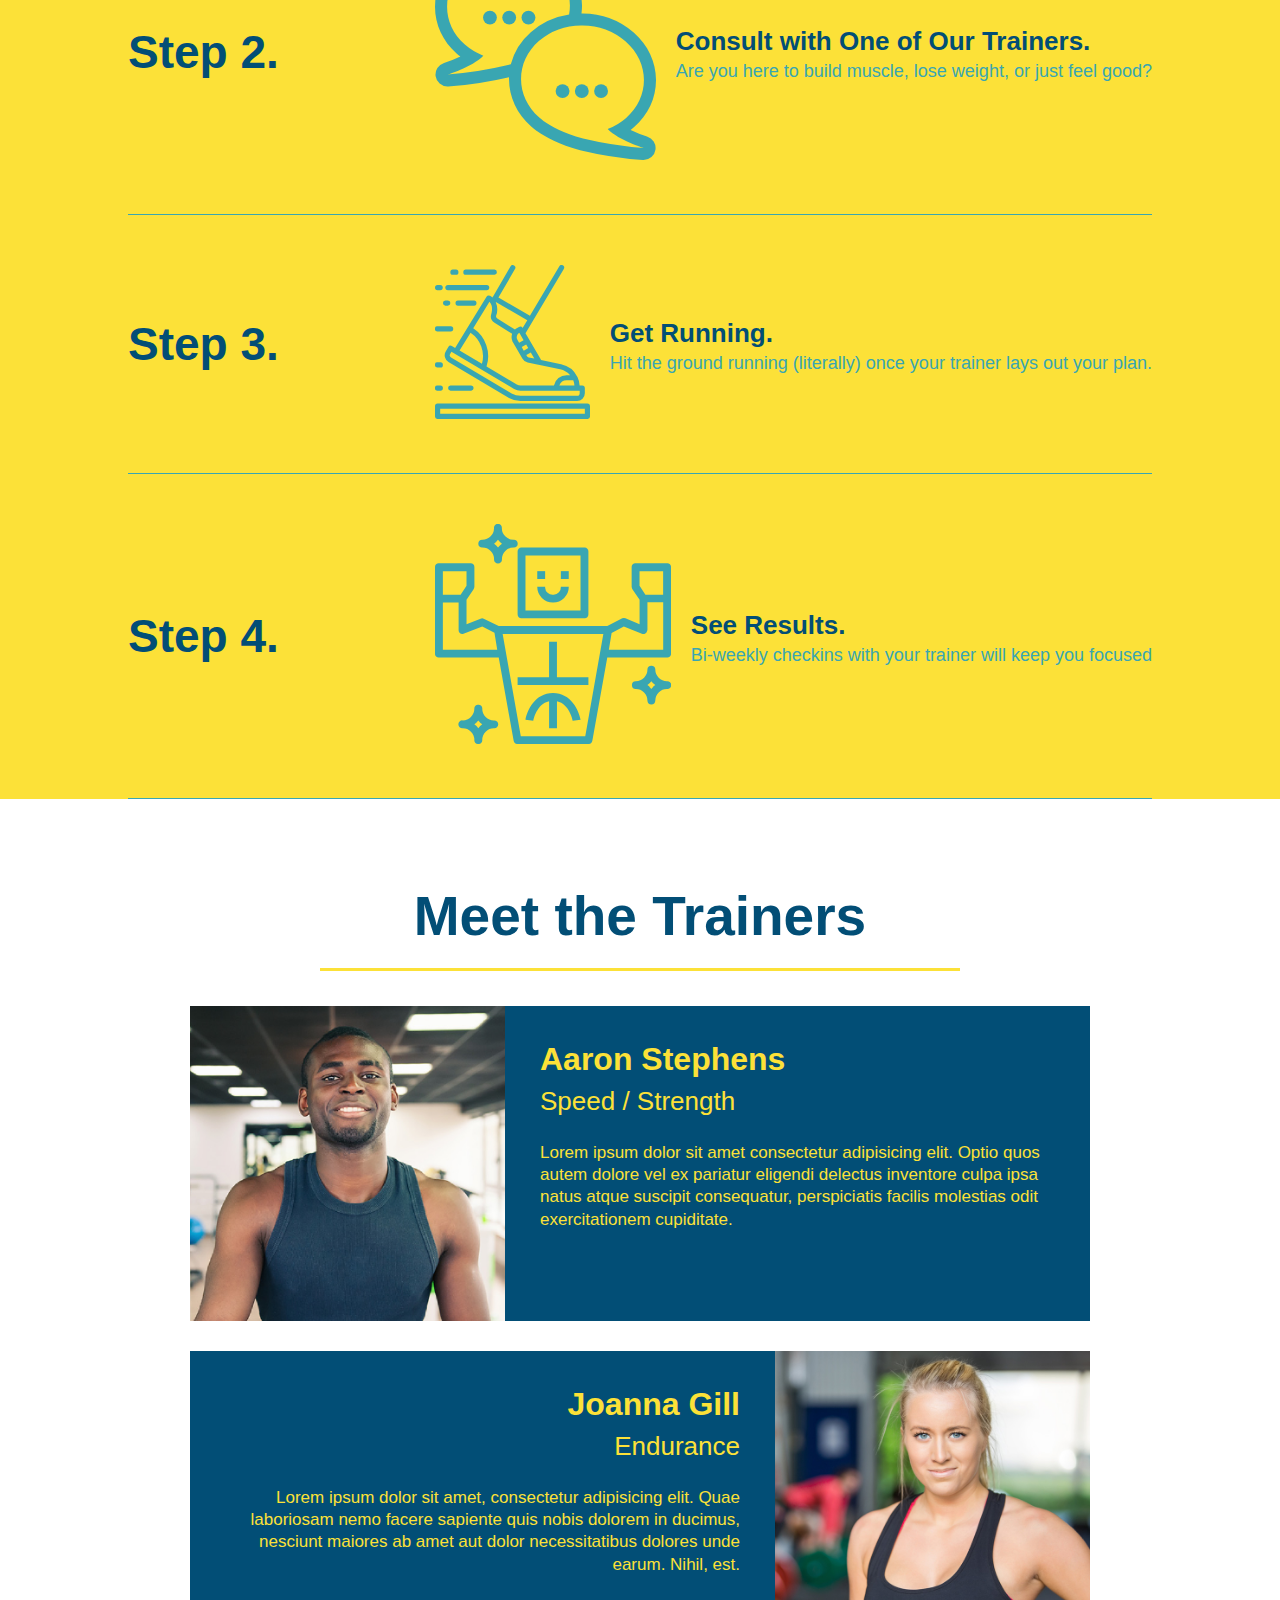
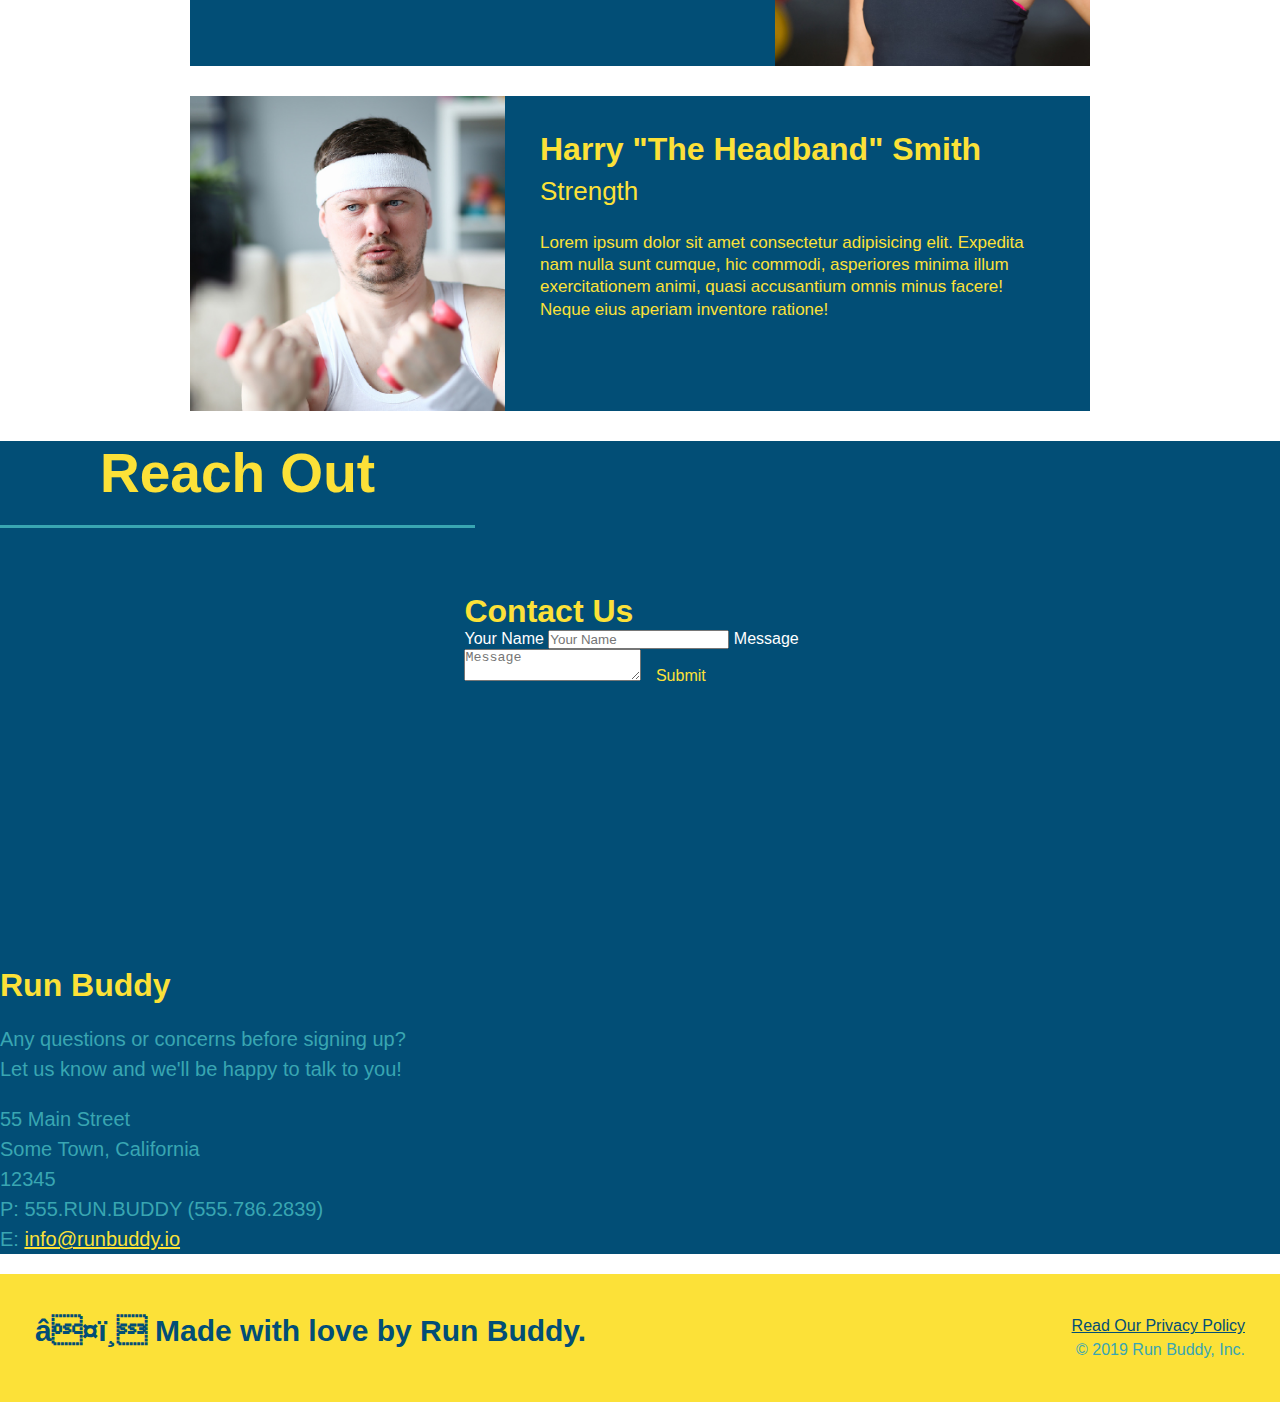
==== commit 33fb80b6: "add flexbox to the steps" ====
--- a/index.html
+++ b/index.html
@@ -91,29 +91,59 @@
             <div class="flex-row">
             <h2 class="section-title secondary-border">What You Do</h2>
             </div>
-                <div>
+
+            <div class="step">
+                <h3>Step 1.</h3>
+                <div class="step-info">
+                  <div class="step-img">
                     <img src="./assets/images/step-1.svg" alt="" />
-                    <h3>Step 1: <span>Fill Out the Form Above.</span></h3>
+                  </div>
+                  <div class="step-text">
+                    <h4>Fill Out The Form Above</h4>
                     <p>You're already here, so why not?</p>
-                </div>
-
-                <div>
+                  </div>
+                </div>
+              </div>
+
+              <div class="step">
+                <h3>Step 2.</h3>
+                <div class="step-info">
+                  <div class="step-img">
                     <img src="./assets/images/step-2.svg" alt="" />
-                    <h3>Step 2: <span>Consult with One of Our Trainers.</span></h3>
+                  </div>
+                  <div class="step-text">
+                    <h4>Consult with One of Our Trainers.</h4>
                     <p>Are you here to build muscle, lose weight, or just feel good?</p>
-                </div>
-
-                <div>
+                  </div>
+                </div>
+              </div>
+
+              <div class="step">
+                <h3>Step 3.</h3>
+                <div class="step-info">
+                  <div class="step-img">
                     <img src="./assets/images/step-3.svg" alt="" />
-                    <h3>Step 3: <span>Get Running.</span></h3>
+                  </div>
+                  <div class="step-text">
+                    <h4>Get Running.</h4>
                     <p>Hit the ground running (literally) once your trainer lays out your plan.</p>
-                </div>
-
-                <div>
+                  </div>
+                </div>
+              </div>
+
+              <div class="step">
+                <h3>Step 4.</h3>
+                <div class="step-info">
+                  <div class="step-img">
                     <img src="./assets/images/step-4.svg" alt="" />
-                    <h3>Step 4: <span>See Results.</span></h3>
+                  </div>
+                  <div class="step-text">
+                    <h4>See Results.</h4>
                     <p>Bi-weekly checkins with your trainer will keep you focused</p>
-                </div>
+                  </div>
+                </div>
+              </div>
+    
         </section>
 
         <!-- "Meet The Trainers" Section-->
--- a/assets/css/style.css
+++ b/assets/css/style.css
@@ -50,6 +50,7 @@
       font-size: 1.55vw;
   }
 
+/* Footer */
   footer {
       background: #fce138;
       width: 100%;
@@ -75,9 +76,6 @@
       color: #024e76;
   }
 
-  section {
-    padding: 60px;
-  }
 
   /* HERO STYLE */
     .hero {
@@ -154,13 +152,14 @@
 
     /* HERO STYLES END */
 
+    /* Steps */
     .section-title {
         font-size: 55px;
         color: #024e76;
         border-bottom: 3px solid;
         padding-bottom: 20px;
         text-align: center;
-        margin: 0 auto 35px auto;
+        margin: 35px auto 35px auto;
         width: 50%;
       }
       
@@ -177,7 +176,7 @@
         color: #39a6b2;
         width: 80%;
         font-size: 20px;
-        margin: 0 auto;
+        margin: 0px auto 32px auto;
         text-align: center;
     }
 
@@ -185,30 +184,51 @@
         background: #fce138;
     }
 
-    .steps div {
-        margin-bottom: 80px;
-    }
-
-    .steps img {
-        width: 15%;
-        margin: 10px 0;
-    }
-
-    .steps h3 {
+    .step {
+        margin: 50px auto;
+        padding-bottom: 50px;
+        width: 80%;
+        border-bottom: 1px solid #39a6b2;
+        display: flex;
+        flex-wrap: wrap;
+        align-items: center;
+        justify-content: space-between;
+    }
+
+    .step h3 {
         color: #024e76;
         font-size: 46px;
-        margin-top: 10px;
-    }
-
-    .steps p {
+        flex: 1 30%;
+    }
+
+    .step-info {
+        flex: 2 70%;
+        display: flex;
+        flex-wrap: wrap;
+        align-items: center;
+    }
+
+    .step-text p {
         color: #39a6b2;
-        font-size: 23px;
-    }
-
-    .steps span {
-        font-size: 38px;
-    }
-
+        font-size: 18px;
+        flex: 12;
+    }
+
+    .step-img {
+        flex: 1 12%;
+        margin-right: 20px;
+    }
+
+    .step-img img {
+        max-width: 100%;
+    }
+    .step-text h4 {
+        font-size: 26px;
+        line-height: 1.5;
+        color: #024e76;
+      }
+
+    /* Trainer */
     .trainers {
         text-align: center;
     }
@@ -312,3 +332,7 @@
     .flex-row {
         display: flex;
       }
+
+    .section {
+        padding: 60px;
+      }
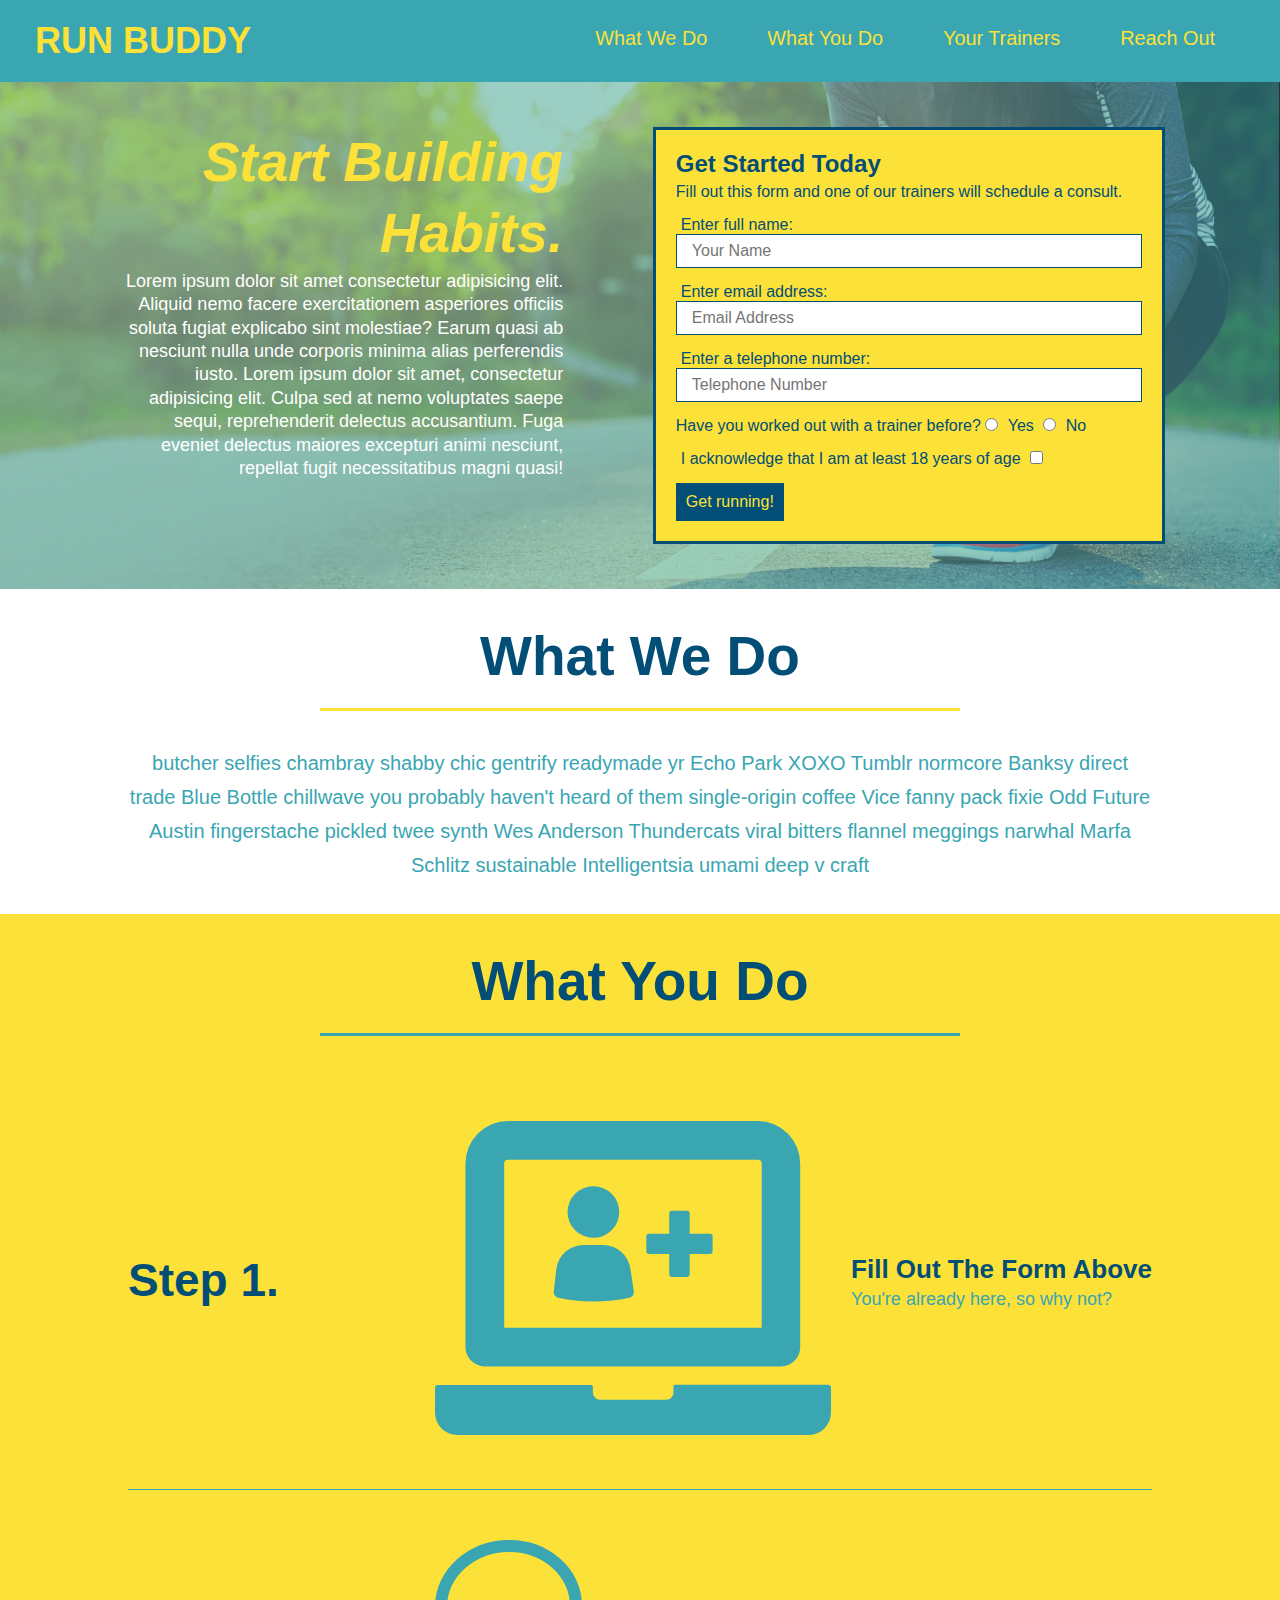
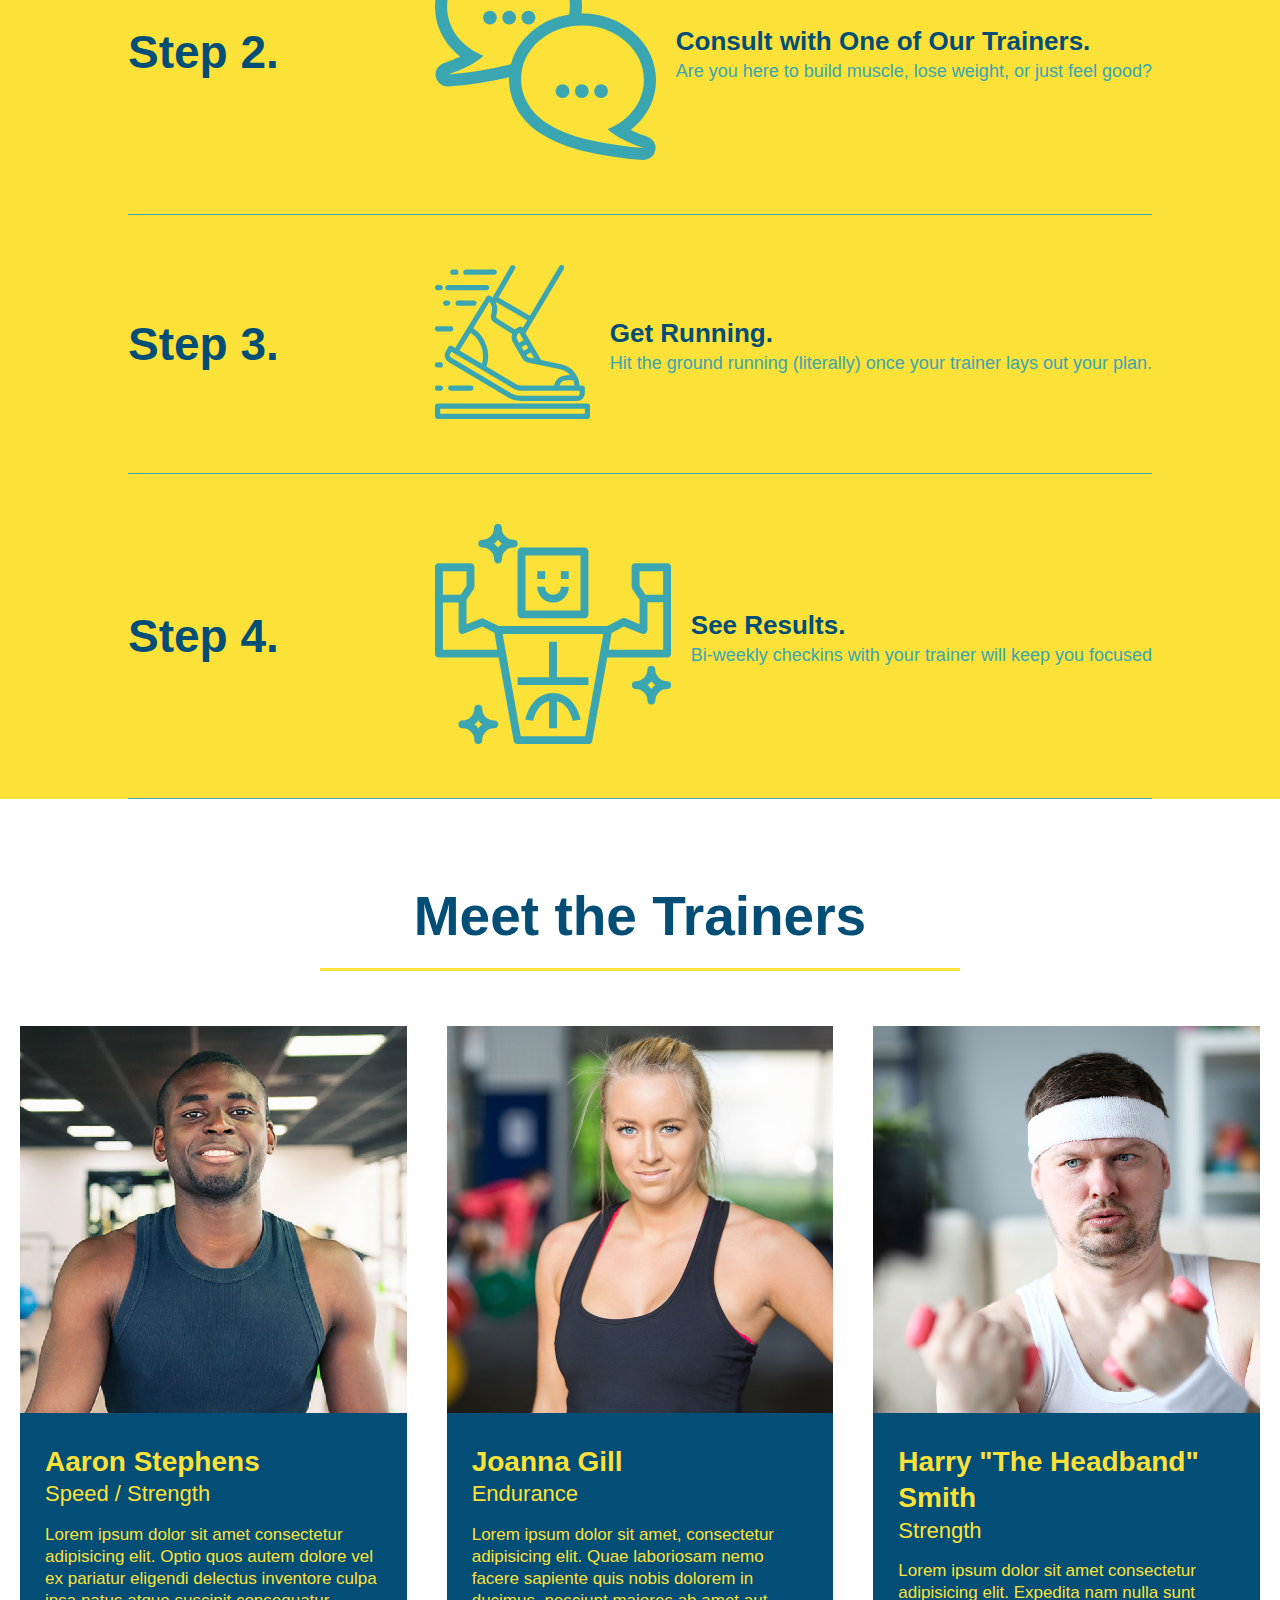
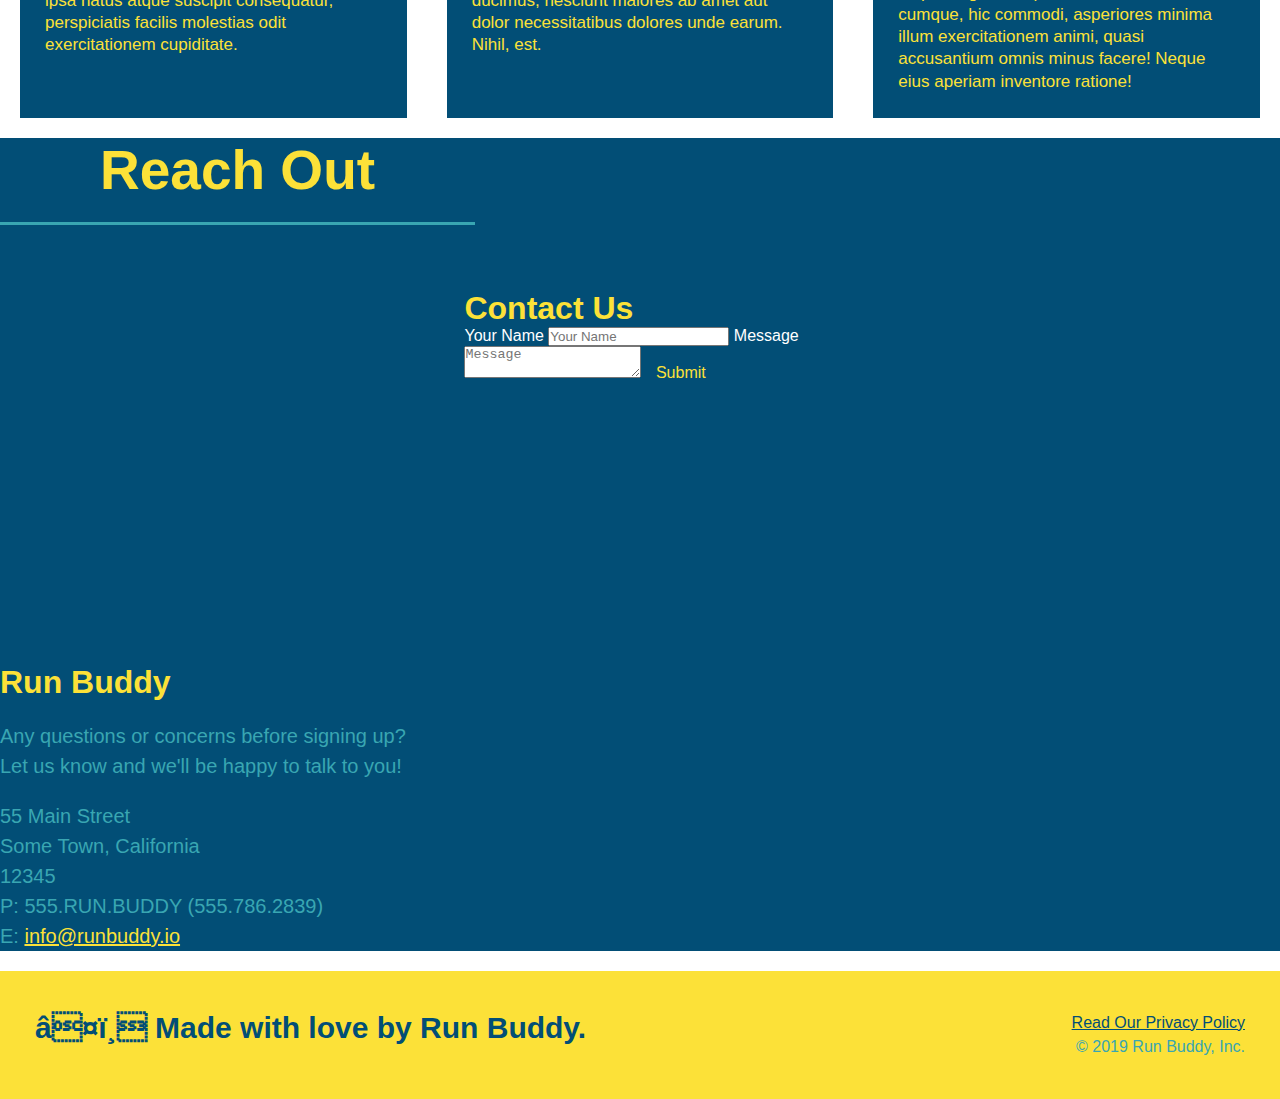
==== commit 5940d3ab: "add flexbox to the trainers" ====
--- a/index.html
+++ b/index.html
@@ -147,16 +147,17 @@
         </section>
 
         <!-- "Meet The Trainers" Section-->
-        <section id="your-trainers" class="trainers">
+        <section id="your-trainers">
             <div class="flex-row">
             <h2 class="section-title primary-border">Meet the Trainers</h2>
             </div>
         <!-- First Trainer Bio-->
+        <div class="trainers">
             <article class="trainer">
                 <img src="./assets/images/trainer-1.jpg" alt="Arron Stephens in his workout clothes, ready to pump iron" />
-                <div class="trainer-bio text-left">
-                    <h3>Aaron Stephens</h3>
-                    <h4>Speed / Strength</h4>
+                <div class="trainer-bio">
+                    <h3 class="trainer-name">Aaron Stephens</h3>
+                    <h4 class="trainer-role">Speed / Strength</h4>
                     <p>
                         Lorem ipsum dolor sit amet consectetur adipisicing elit. Optio quos autem dolore vel ex pariatur eligendi delectus inventore culpa ipsa natus atque suscipit consequatur, perspiciatis facilis molestias odit exercitationem cupiditate.
                     </p>
@@ -165,29 +166,29 @@
         
             <!--Second Trainer Bio-->
             <article class="trainer">
-                <div class="trainer-bio text-right">
-                    <h3>Joanna Gill</h3>
-                    <h4>Endurance</h4>
+                <img src="./assets/images/trainer-2.jpg" alt="Joanna Gill in her workout clothes, ready to train" />
+                <div class="trainer-bio">
+                    <h3 class="trainer-name">Joanna Gill</h3>
+                    <h4 class="trainer-role">Endurance</h4>
                     <p>
                         Lorem ipsum dolor sit amet, consectetur adipisicing elit. Quae laboriosam nemo facere sapiente quis nobis dolorem in ducimus, nesciunt maiores ab amet aut dolor necessitatibus dolores unde earum. Nihil, est.
                     </p>
                 </div>
-                <img src="./assets/images/trainer-2.jpg" alt="Joanna Gill in her workout clothes, ready to train" />
-            </article>
+                 </article>
 
             <!--Third Trainer Bio-->
             <article class="trainer">
                 <img src="./assets/images/trainer-3.jpg" alt="Harry The Headband Smith with his headband on and weights in hand" />
-                <div class="trainer-bio text-left">
-                    <h3>Harry "The Headband" Smith</h3>
-                    <h4>Strength</h4>
+                <div class="trainer-bio">
+                    <h3 class="trainer-name">Harry "The Headband" Smith</h3>
+                    <h4 class="trainer-role">Strength</h4>
                     <p>
                         Lorem ipsum dolor sit amet consectetur adipisicing elit. Expedita nam nulla sunt cumque, hic commodi, asperiores minima illum exercitationem animi, quasi accusantium omnis minus facere! Neque eius aperiam inventore ratione!
                     </p>
                 </div>
 
             </article>
-
+        </div>
                 
         </section>
 
--- a/assets/css/style.css
+++ b/assets/css/style.css
@@ -230,42 +230,41 @@
 
     /* Trainer */
     .trainers {
-        text-align: center;
+        width: 100%;
+        margin: 0 auto;
+        display: flex;
+        flex-wrap: wrap;
+        justify-content: space-around;
     }
 
     .trainer {
-        width: 900px;
-        margin: 0 auto 30px auto;
+        margin: 20px;
         background: #024e76;
         color: #fce138;
-        overflow: auto;
+        line-height: 1.3;
+        flex: 1;
     }
 
     .trainer img {
-        width: 35%;
-        float: left;
+        width: 100%;
     }
 
     .trainer-bio {
-        padding: 35px;
-        float: left;
-        width: 65%;
+        padding: 25px;
     }
 
     .trainer-bio h3 {
-        font-size: 32px;
-        margin-bottom: 8px;
+        font-size: 28px;
     }
 
     .trainer-bio h4 {
         font-weight: lighter;
-        font-size: 26px;
-        margin-bottom: 25px;
+        font-size: 22px;
+        margin-bottom: 15px;
     }
 
     .trainer-bio p {
         font-size: 17px;
-        line-height: 1.3;
     }
 
     /* Reach out style starts */
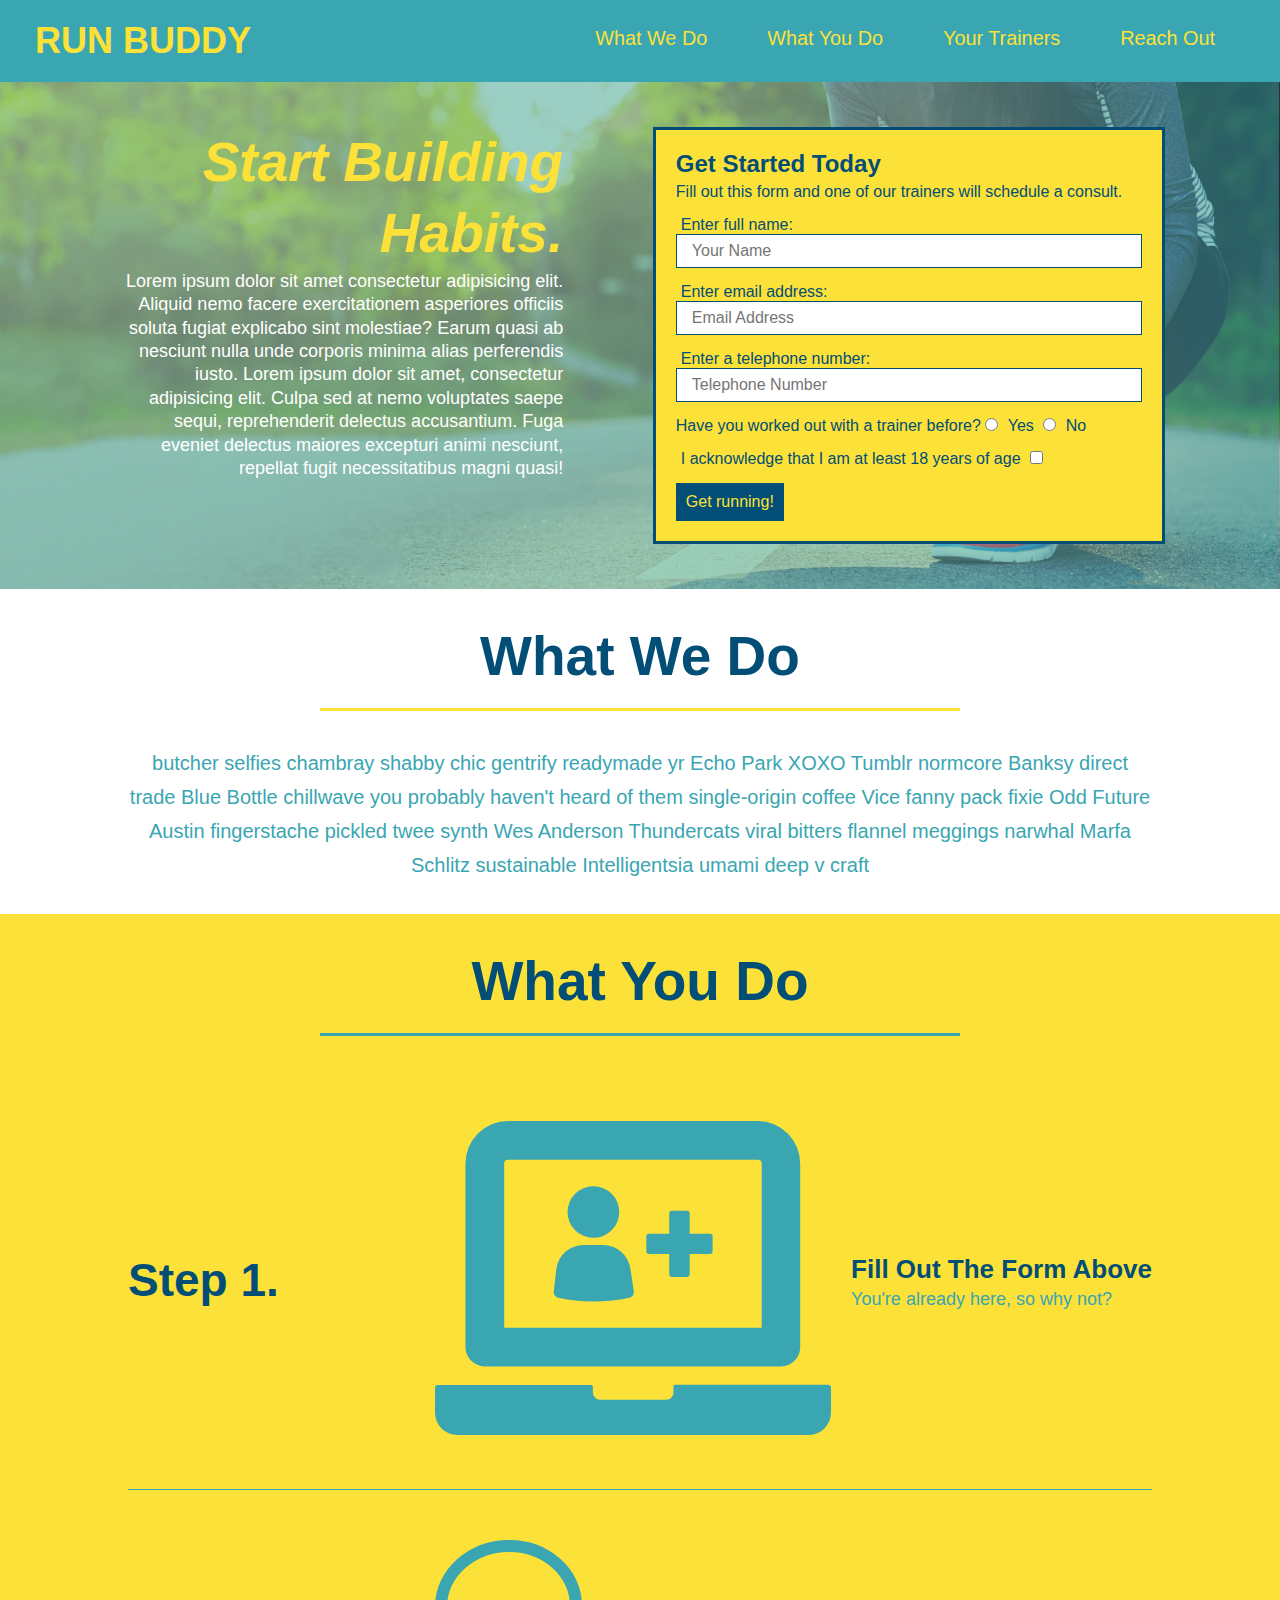
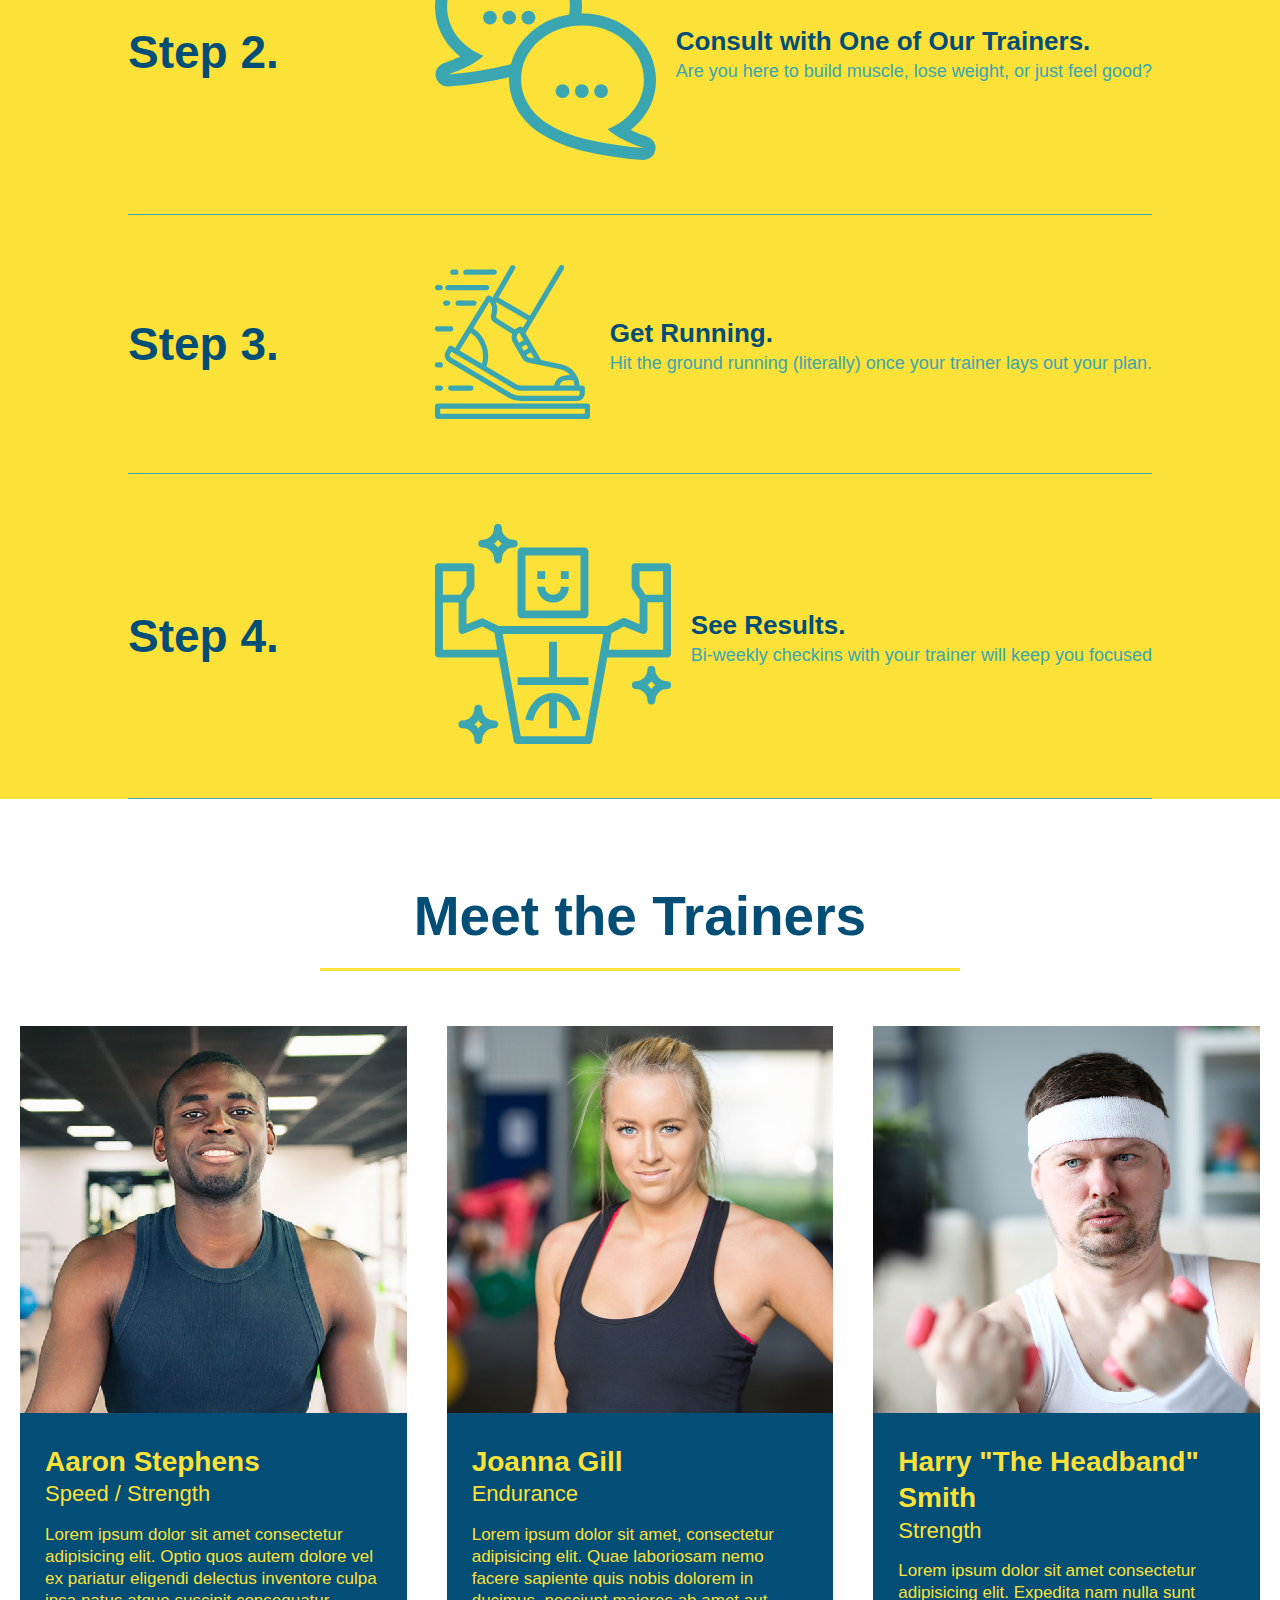
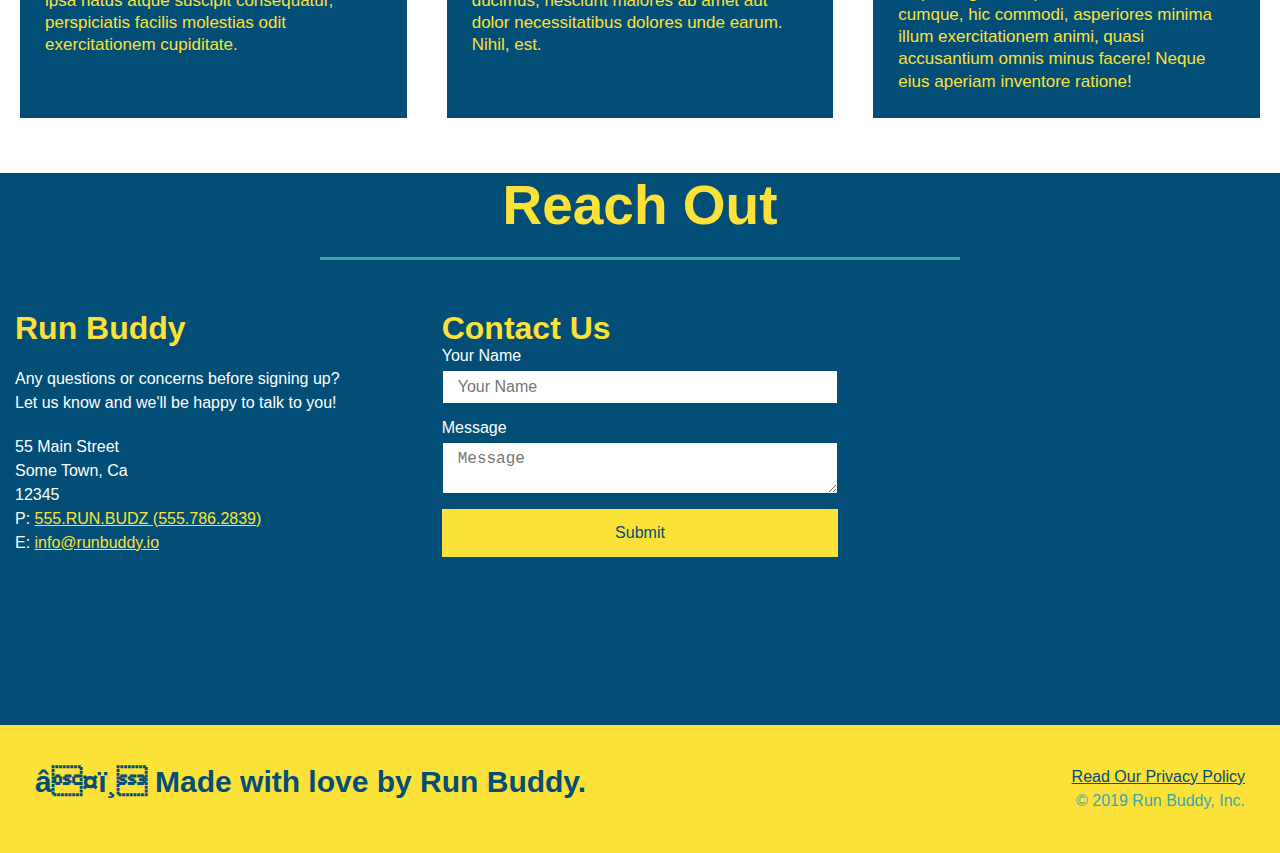
==== commit d0e8bc88: "added flexbox to reach out" ====
--- a/index.html
+++ b/index.html
@@ -194,42 +194,44 @@
 
         <!-- "Reach Out" -->
 <section id="reach-out" class="contact">
-        <div class="flex-row">
-        <h2 class="final-title">Reach Out</h2>
-            </div>
-    <div class="contact-info">
-        
-        <iframe src="https://www.google.com/maps/embed?pb=!1m18!1m12!1m3!1d105616.13287492613!2d-118.20184896182526!3d34.18459301071129!2m3!1f0!2f0!3f0!3m2!1i1024!2i768!4f13.1!3m3!1m2!1s0x80c2c2dc38330b51%3A0x52b41161ad18f4a!2sPasadena%2C%20CA!5e0!3m2!1sen!2sus!4v1616830348335!5m2!1sen!2sus" 
-                style="border:0;" 
-                allowfullscreen="" 
-                loading="lazy">
-        </iframe>
-        <div class="contact-form">
-            <h3>Contact Us</h3>
-            <form>
-               <label for="contact-name">Your Name</label>
-               <input type="text" id="contact-name" placeholder="Your Name" />
-          
-               <label for="contact-message">Message</label>
-               <textarea id="contact-message" placeholder="Message"></textarea>
-          
-               <button type="submit">Submit</button>
+        <h2 class="section-title secondary-border">Reach Out</h2>
+        <div class="contact-info">
+            <div>
+              <h3>Run Buddy</h3>
+              <p>
+                Any questions or concerns before signing up?
+                <br />
+                Let us know and we'll be happy to talk to you!
+              </p>
+          
+              <address>
+                55 Main Street <br />
+                Some Town, Ca <br />
+                12345 <br />
+                P: <a href="tel:555.786.2839">555.RUN.BUDZ (555.786.2839)</a><br />
+                E: <a href="mailto://info@runbuddy.io">info@runbuddy.io</a>
+              </address>
+          
+            </div>
+          
+            <div class="contact-form">
+              <h3>Contact Us</h3>
+              <form>
+                <label for="contact-name">Your Name</label>
+                <input type="text" id="contact-name" placeholder="Your Name" />
+          
+                <label for="contact-message">Message</label>
+                <textarea id="contact-message" placeholder="Message"></textarea>
+          
+                <button type="submit">Submit</button>
               </form>
+            </div>
+          
+            <iframe
+              src="https://www.google.com/maps/embed?pb=!1m14!1m12!1m3!1d12182.30520634488!2d-74.0652613!3d40.2407219!2m3!1f0!2f0!3f0!3m2!1i1024!2i768!4f13.1!5e0!3m2!1sen!2sus!4v1561060983193!5m2!1sen!2sus"
+              frameborder="0" style="border:0" allowfullscreen></iframe>
+          
           </div>
-        <h3>Run Buddy</h3>
-            <p>Any questions or concerns before signing up? 
-            <br/>
-            Let us know and we'll be happy to talk to you!
-            </p>
-        <address>
-            55 Main Street <br/> 
-            Some Town, California <br/> 
-            12345 <br/>
-            P: 555.RUN.BUDDY (555.786.2839) <br/> 
-            E: <a href="mailto:info@runbuddy.io">info@runbuddy.io</a>
-        </address>
-       
-    </div>
         
 </section>
         <!--Footer-->
--- a/assets/css/style.css
+++ b/assets/css/style.css
@@ -277,27 +277,22 @@
         color: #fce138;
     }
 
-    .final-title {
-        font-size: 55px;
-        color: #fce138;
-        margin-bottom: 35px;
-        padding: 0 100px 20px 100px;
-        display: inline-block;
-        border-bottom: 3px solid;
-        border-color: #39a6b2;
+    .contact-info {
+        display: flex;
+        justify-content: space-between;
+        flex-wrap: wrap;
+    }
+
+    .contact-info > * {
+        flex: 1;
+        margin: 15px;
       }
       
       .contact-info iframe {
-          width: 400px;
           height: 400px;
       }
 
       .contact-info div {
-          width: 410px;
-          display: inline-block;
-          vertical-align: top;
-          text-align: left;
-          margin: 30px 0 0 60px;
           color: white;
       }
 
@@ -310,7 +305,7 @@
       .contact-info address {
           margin: 20px 0;
           line-height: 1.5;
-          font-size: 20px;
+          font-size: 16px;
           font-style: normal;
       }
 
@@ -318,6 +313,27 @@
           color: #fce138;
       }
 
+      .contact-form input, .contact-form textarea {
+          border: 1px solid #024e76;
+          display: block;
+          padding: 7px 15px;
+          font-size: 16px;
+          color: #024e76;
+          width: 100%;
+          margin-bottom: 15px;
+          margin-top: 5px;
+      }
+
+      .contact-form button {
+          width: 100%;
+          border: none;
+          background: #fce138;
+          color: #024e76;
+          text-align: center;
+          padding: 15px 0;
+          font-size: 16px;
+      }
+
       /*Utility Styles */
 
     .text-left {
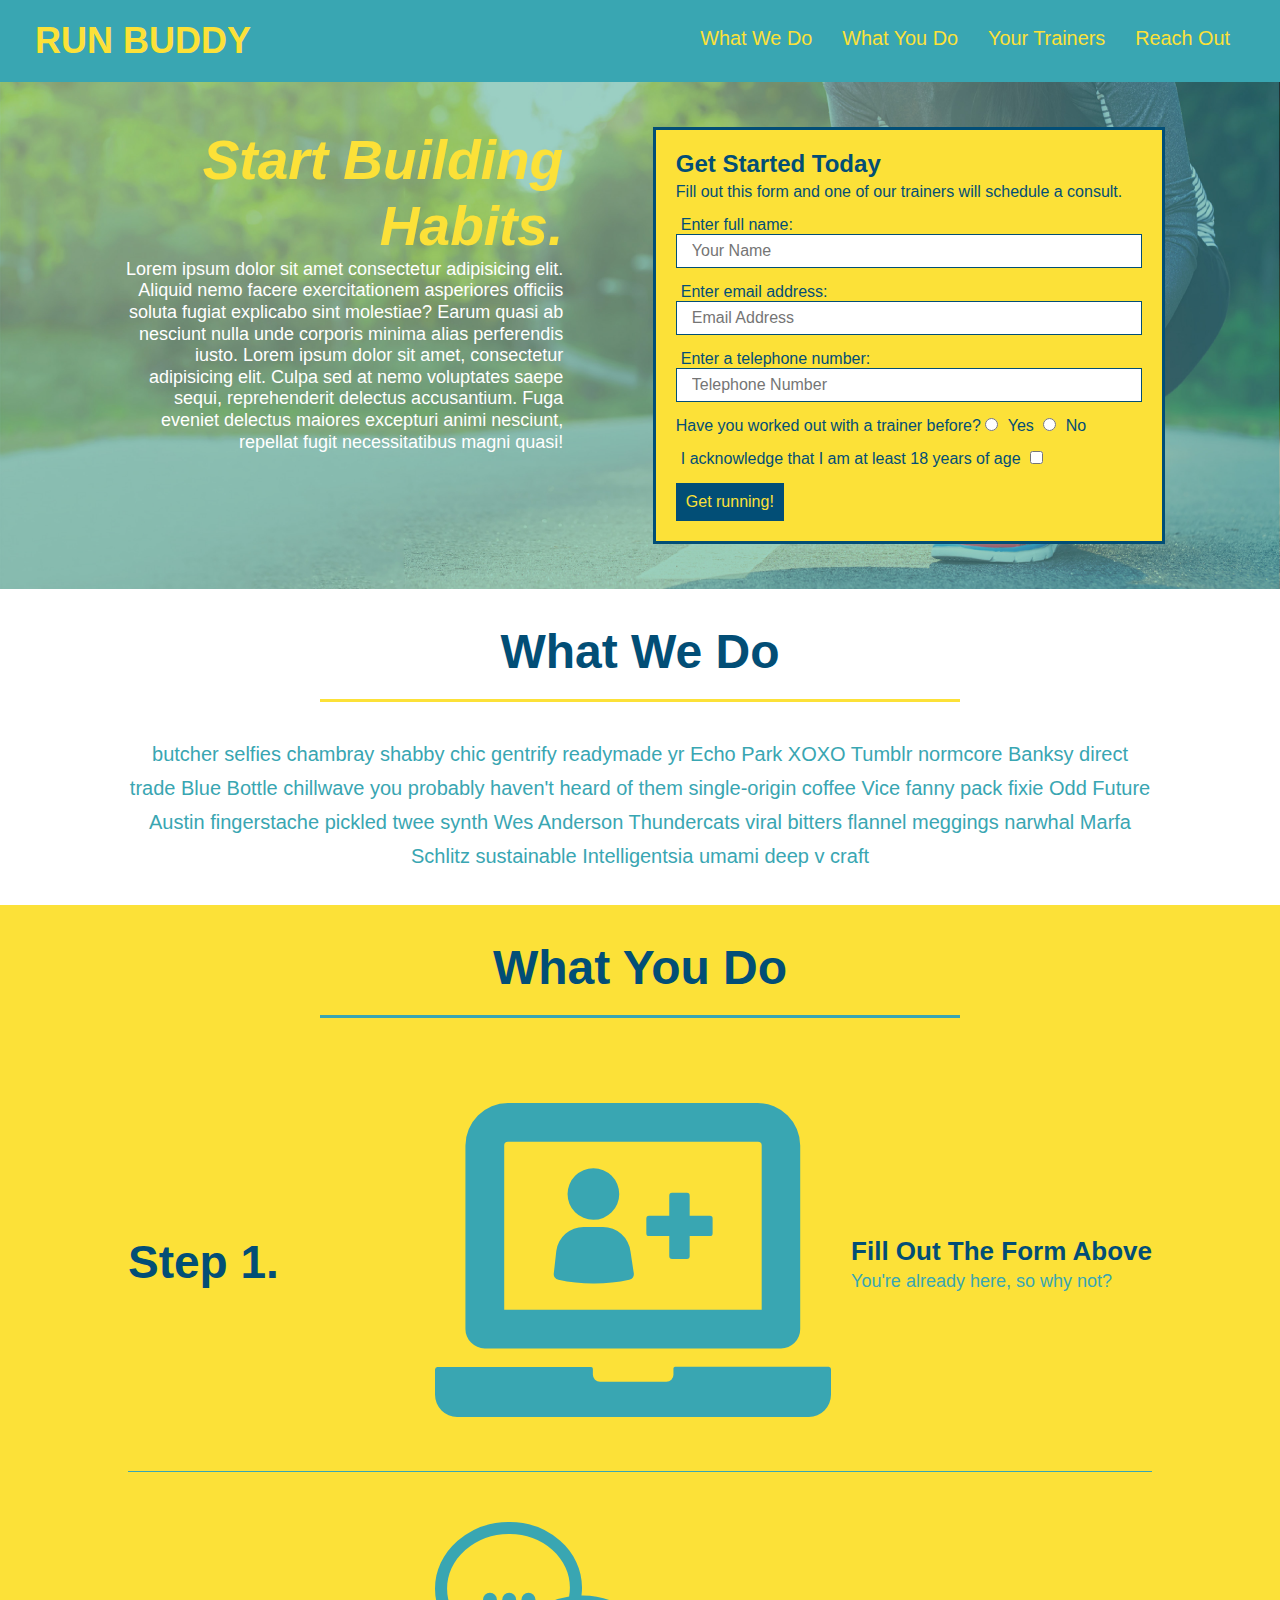
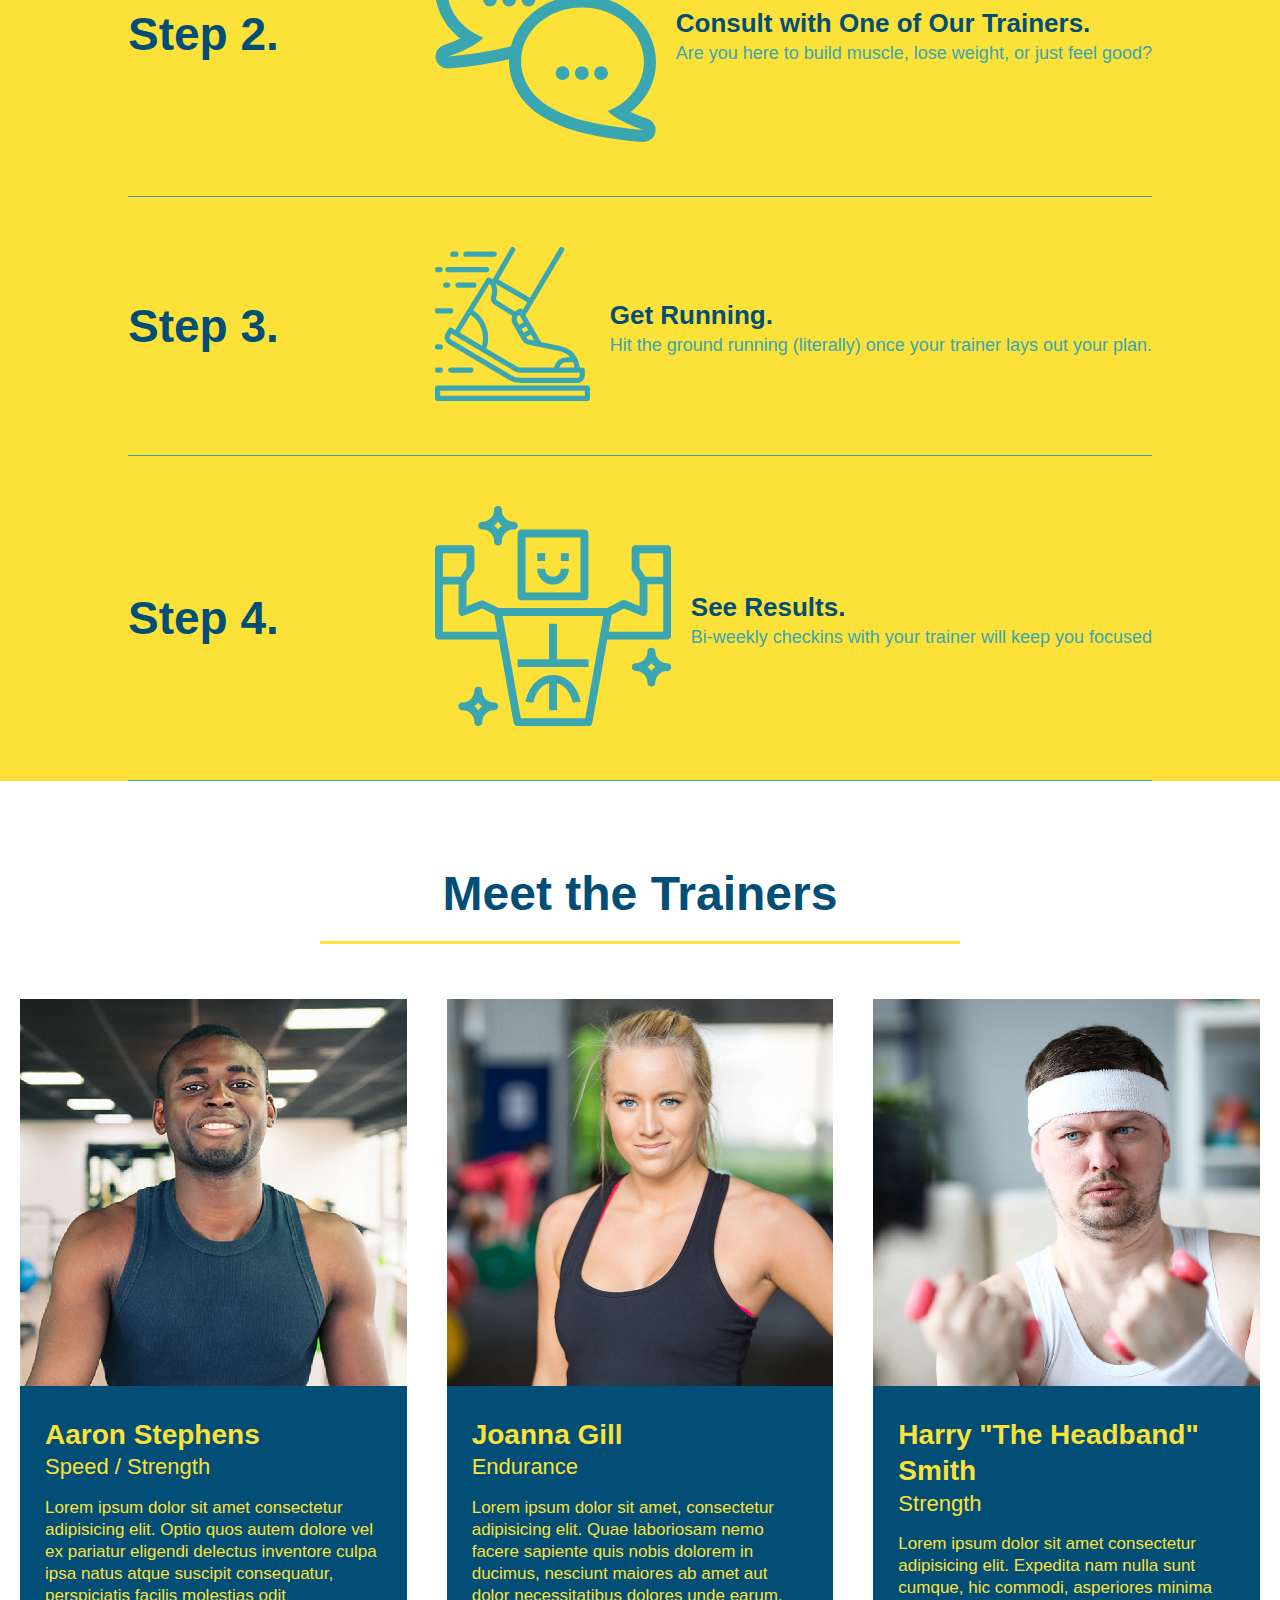
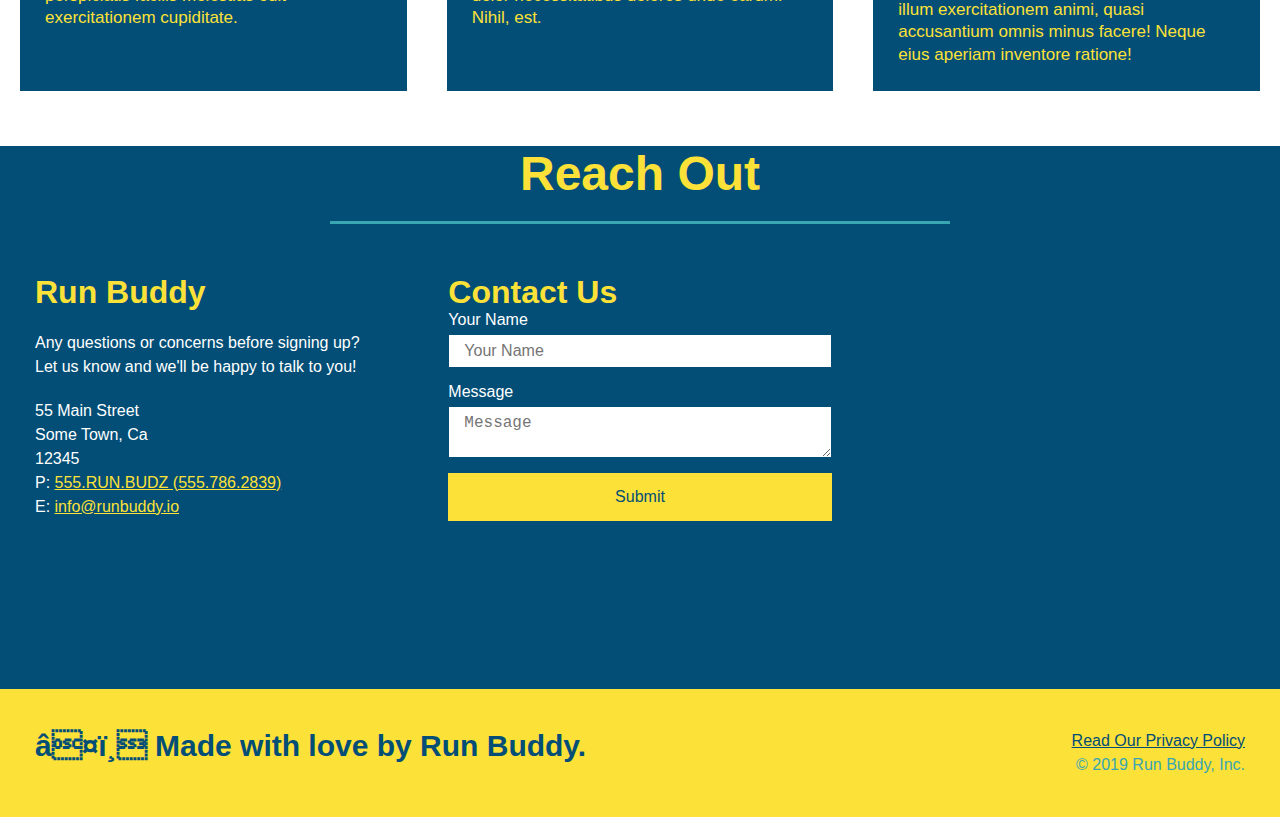
==== commit 951d0d18: "added media queries with screen sizes" ====
--- a/index.html
+++ b/index.html
@@ -3,6 +3,7 @@
     <head>
         <meta charset="UTF=8" />
         <link rel="stylesheet" href="./assets/css/style.css" />
+        <meta name="viewport" content="width=device-width, initial-scale=1.0" />
         <title>Run Buddy</title>
     </head>
     <body>
@@ -229,7 +230,8 @@
           
             <iframe
               src="https://www.google.com/maps/embed?pb=!1m14!1m12!1m3!1d12182.30520634488!2d-74.0652613!3d40.2407219!2m3!1f0!2f0!3f0!3m2!1i1024!2i768!4f13.1!5e0!3m2!1sen!2sus!4v1561060983193!5m2!1sen!2sus"
-              frameborder="0" style="border:0" allowfullscreen></iframe>
+              frameborder="0" style="border:0" allowfullscreen>
+            </iframe>
           
           </div>
         
--- a/assets/css/style.css
+++ b/assets/css/style.css
@@ -45,37 +45,10 @@
   } 
 
   header nav ul li a {
-      margin: 0 30px;
+      padding: 10px 15px;
       font-weight: lighter;
       font-size: 1.55vw;
   }
-
-/* Footer */
-  footer {
-      background: #fce138;
-      width: 100%;
-      padding: 40px 35px;
-      display: flex;
-      justify-content: space-between;
-      flex-wrap: wrap;
-  }
-
-  footer h2 {
-      color: #024e76;
-      font-size: 30px;
-      margin: 0;
-  }
-
-  footer div {
-      line-height: 1.5;
-      text-align: right;
-   
-  }
-
-  footer a {
-      color: #024e76;
-  }
-
 
   /* HERO STYLE */
     .hero {
@@ -85,6 +58,7 @@
       display: flex;
       justify-content: center;
       flex-wrap: wrap;
+      align-items: flex-start;
   }
 
   /*Hero Habits Text*/
@@ -95,7 +69,7 @@
             margin: 3.5%;
             color: #fff;
             font-size: 18px;
-            line-height: 1.3;
+            line-height: 1.2;
           }
 
     .hero-cta h2 {
@@ -154,7 +128,7 @@
 
     /* Steps */
     .section-title {
-        font-size: 55px;
+        font-size: 48px;
         color: #024e76;
         border-bottom: 3px solid;
         padding-bottom: 20px;
@@ -271,6 +245,7 @@
 
     .contact {
         background-color:#024e76;
+        padding: 0px 20px;
     }
 
     .contact h2 {
@@ -334,6 +309,33 @@
           font-size: 16px;
       }
 
+
+        /* Footer */
+        footer {
+          background: #fce138;
+         width: 100%;
+          padding: 40px 35px;
+         display: flex;
+         justify-content: space-between;
+            flex-wrap: wrap;
+    }
+
+        footer h2 {
+         color: #024e76;
+         font-size: 30px;
+         margin: 0;
+    }
+
+        footer div {
+            line-height: 1.5;
+            text-align: right;
+ 
+    }
+
+        footer a {
+         color: #024e76;
+    }
+
       /*Utility Styles */
 
     .text-left {
@@ -351,3 +353,27 @@
     .section {
         padding: 60px;
       }
+
+      /* MEDIA QUERY FOR SMALLER DESKTOP SCREENS AND SMALLER */
+@media screen and (max-width: 980px) {
+    header h1 a {
+      /* this will be applied on any screen smaller than 980px */
+      color: tomato;
+    }
+  }
+  
+  /* MEDIA QUERY FOR TABLETS AND SMALLER */
+  @media screen and (max-width: 768px) {
+    header h1 {
+      /* this will be applied on any screen between 768px and 575px */
+      font-size: 80px;
+    }
+  }
+  
+  /* MEDIA QUERY FOR MOBILE PHONES AND SMALLER */
+  @media screen and (max-width: 575px) {
+    header h1 {
+      /* this will be applied on any screen smaller than 575px */
+      font-size: 100px;
+    }
+  }
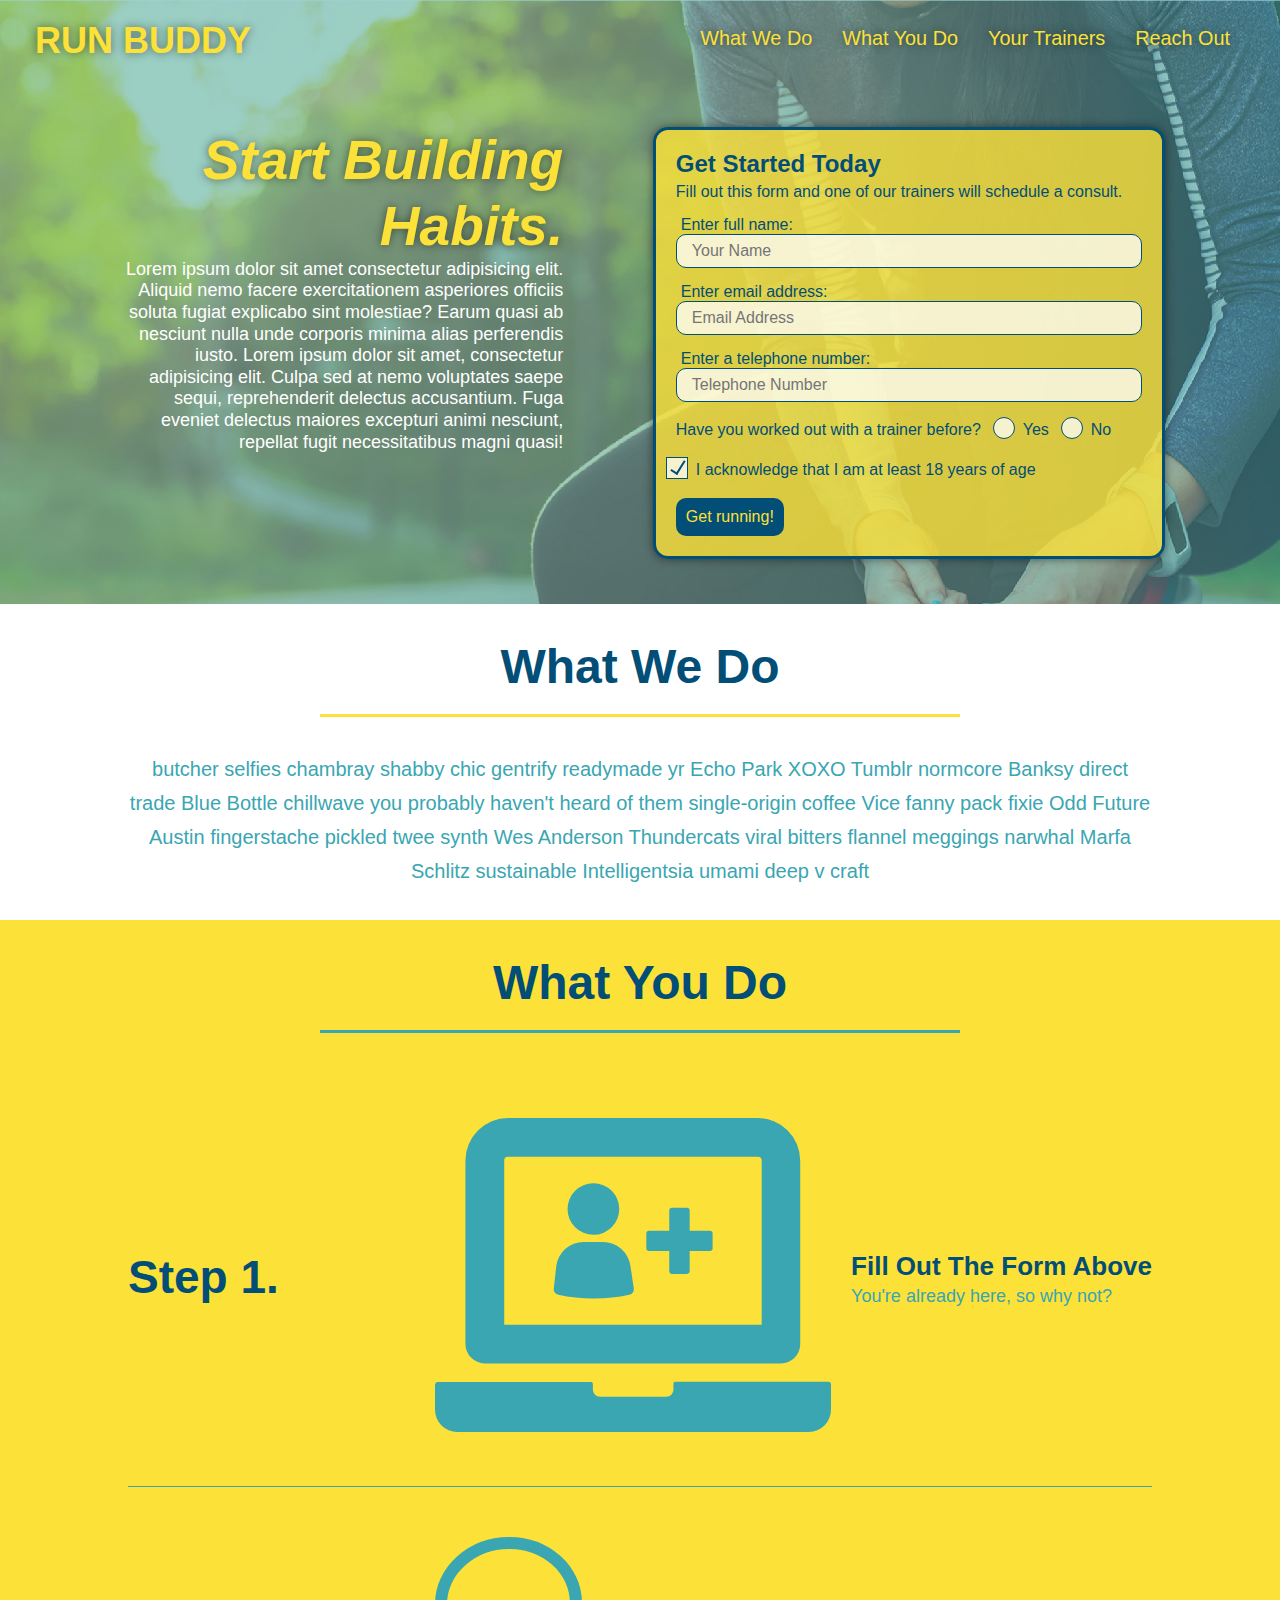
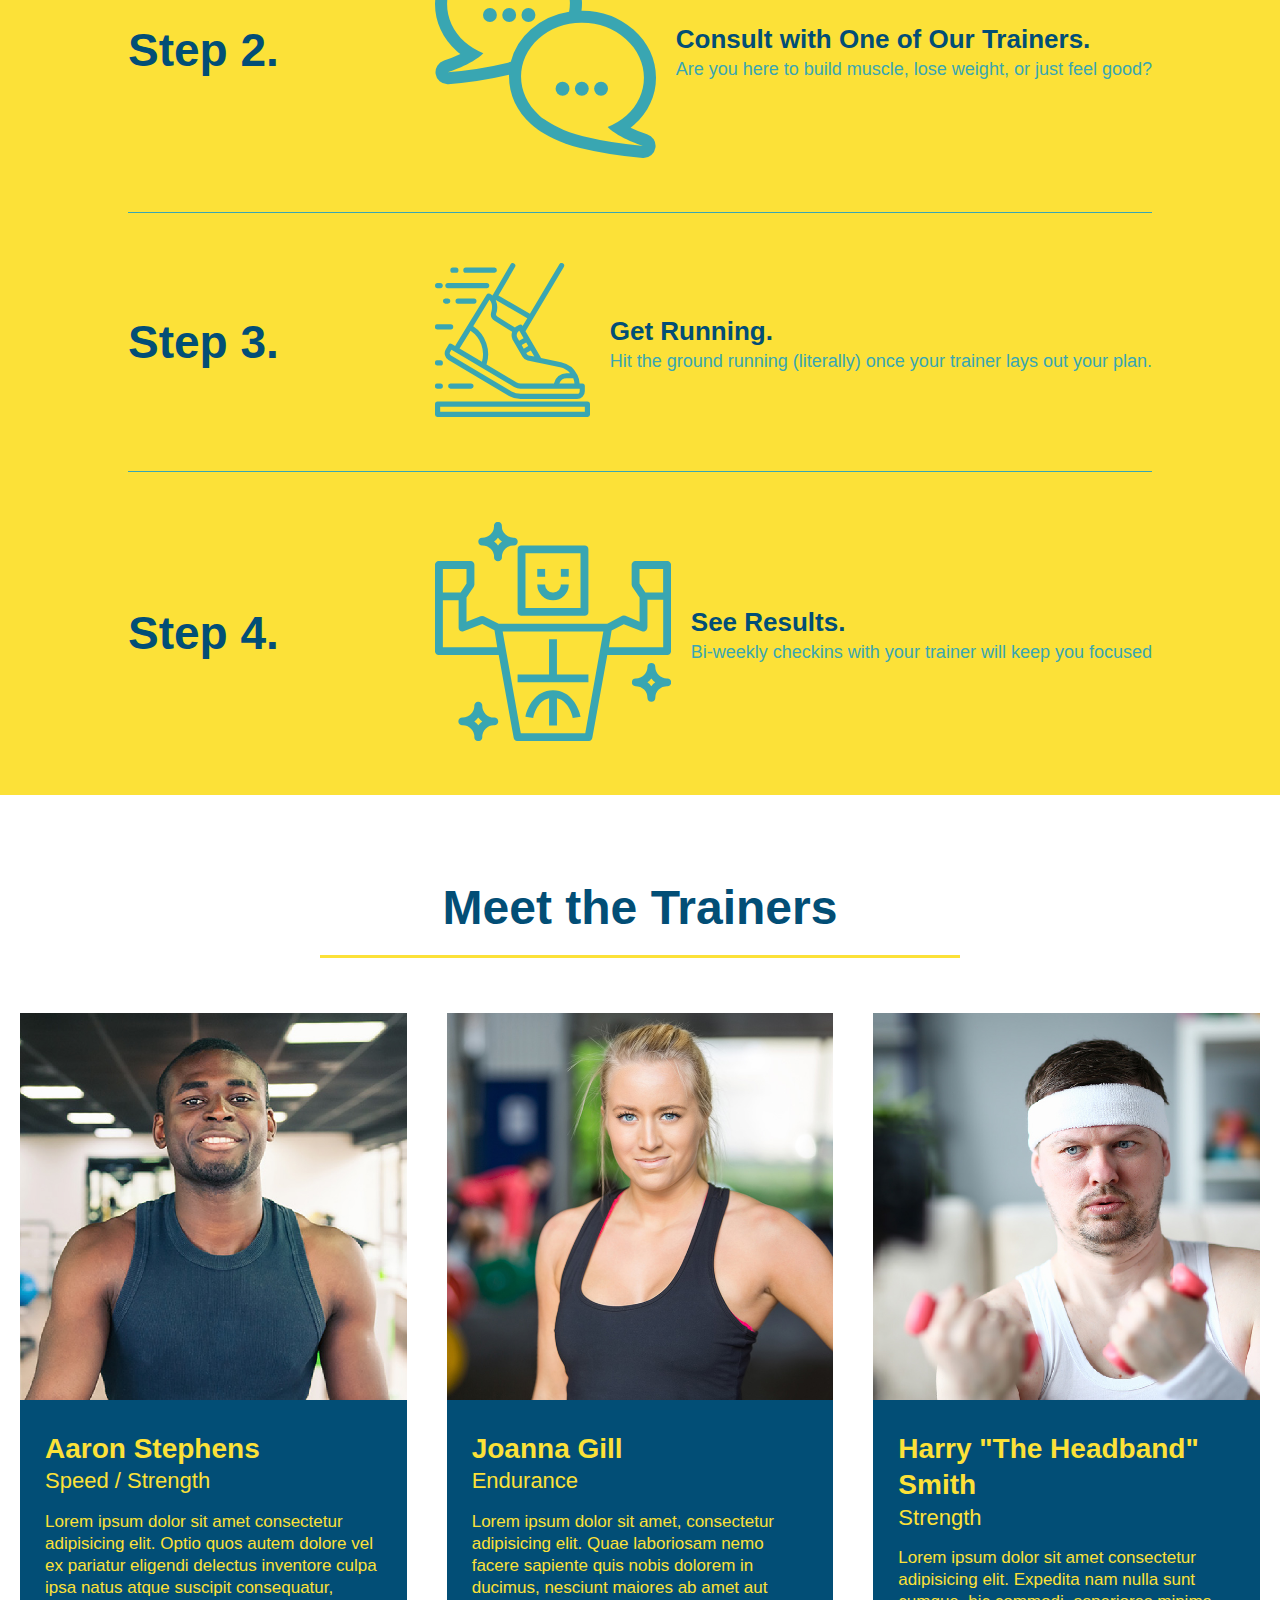
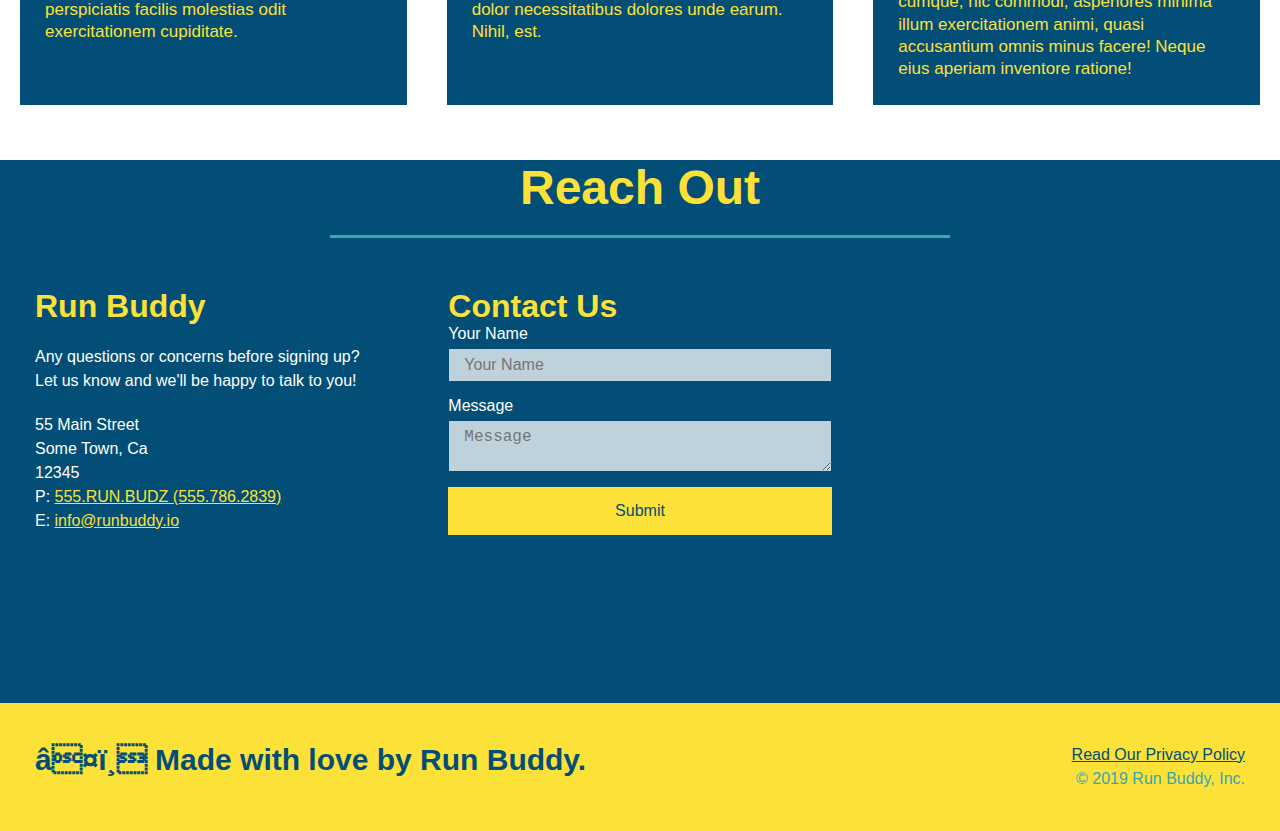
==== commit 41072d22: "checkboxes and radio boxes fixed, universal css rules added to root" ====
--- a/index.html
+++ b/index.html
@@ -54,17 +54,20 @@
             <input type="tel" placeholder="Telephone Number" name="phone" id="phone" class="form-input"/>         
         <p>
             Have you worked out with a trainer before?
+            <span class="radio-wrapper">
                 <input type="radio" name="trainer-confirm" id="trainer-yes"/>
                 <label for="trainer-yes">Yes</label>
+            </span>
+            <span class="radio-wrapper">
                 <input type="radio" name="trainer-confirm" id="trainer-no"/>
                 <label for="trainer-no">No</label>
+            </span>
         </p>
         <p>
-             <label for="checkbox" >
-             I acknowledge that I am at least 18 years of age
-                </label>
-                <input type="checkbox" name="age-confirm" id="checkbox" />
-                </label>
+           <span class="checkbox-wrapper"> 
+            <label for="checkbox" >I acknowledge that I am at least 18 years of age</label>
+            <input type="checkbox" name="age-confirm" id="checkbox" />
+           </span>
         </p>
             <button type="submit">
                 Get running!
--- a/assets/css/style.css
+++ b/assets/css/style.css
@@ -1,4 +1,11 @@
 /* applies to all */
+
+:root {
+    --primary-color: #fce138;
+    --secondary-color: #024e76;
+    --tertiary-color: #39a6b2;
+  }
+
 * {
     margin: 0;
     padding: 0;
@@ -7,29 +14,38 @@
 
  /* applies to entire page */
 body {
-    color: #39a6b2;
+    color: var(--tertiary-color);
     font-family: Helvetica, Arial, sans-serif;
   }
 
   /* header/nav bar styling */
   header {
       padding: 20px 35px;
-      background-color: #39a6b2;
+      background-color: var(--tertiary-color);
       display: flex;
       justify-content: space-between;
       flex-wrap: wrap;
+      position: -webkit-sticky;
+      position: sticky;
+      top: 0;
+      background-image: url("../images/hero-bg.jpeg");
+      background-size: cover;
+      background-position: 80%;
+      background-attachment: fixed;
+      z-index: 9999;
   } 
 
   header h1 {
       font-weight: bold;
       font-size: 36px;
-      color: #fce138;
+      color: var(--primary-color);
       margin: 0px;
+      text-shadow: 0 0 10px rgba(0, 0, 0, 0.5);
   }
 
   header a {
       text-decoration: none;
-      color: #fce138; 
+      color: var(--primary-color); 
   }
 
   header nav {
@@ -48,13 +64,23 @@
       padding: 10px 15px;
       font-weight: lighter;
       font-size: 1.55vw;
-  }
+      text-shadow: 0 0 10px rgba(0, 0, 0, 0.5);
+  }
+
+
+  header nav ul li a:hover {
+    background: var(--primary-color);
+    color: var(--secondary-color);
+    border-radius: 15px;
+    text-shadow: none;
+}
 
   /* HERO STYLE */
     .hero {
       background-image: url("../images/hero-bg.jpeg");
       background-size: cover;
-      background-position: center;
+      background-position: 80%;
+      background-attachment: fixed;
       display: flex;
       justify-content: center;
       flex-wrap: wrap;
@@ -73,9 +99,10 @@
           }
 
     .hero-cta h2 {
-        color: #fce138;
+        color: var(--primary-color);
         font-style: italic;
         font-size: 55px;
+        text-shadow: 0 0 10px rgba(0, 0, 0, 0.5);
     }
 
     .hero-cta p {
@@ -84,12 +111,15 @@
     }
   /* Hero Form Formatting */
     .hero-form {
-        background-color: #fce138;
+        background-color: rgba(252, 225, 56, 0.8);
         padding: 20px;
-        color: #024e76;
-        border: solid 3px #024e76;
+        color: var(--secondary-color);
+        border: solid 3px var(--secondary-color);
         width: 40%;
         margin: 3.5%;
+        box-shadow: 0 0 10px rgba(0, 0, 0, 0.5);
+        border-radius: 15px;
+
     
     }
 
@@ -103,33 +133,105 @@
       }
 
     .form-input {
-        border: 1px solid #024e76;
+        border: 1px solid var(--secondary-color);
         display: block;
         padding: 7px 15px;
         font-size: 16px;
-        color: #024e76;
+        color: var(--secondary-color);
         width: 100%;
         margin-bottom: 15px;
-      }
+        border-radius: 10px;
+        background-color: rgba(255, 255, 255, 0.75);
+      }
+
+    .form-input:focus {
+        background-color: rgba(255, 255, 255, 1);
+        outline: none;
+    }
 
     .hero-form label {
         margin: 0 5px;
     }
 
-    button {
+    .hero-form button {
         padding: 10px;
         font-size: 16px;
-        background-color: #024e76;
-        color: #fce138;
+        background-color: var(--secondary-color);
+        color: var(--primary-color);
         border: none;
-    }
+        border-radius: 10px;
+    }
+
+    .hero-form button:hover {
+        background-color: var(--tertiary-color);
+    }
+
+    .checkbox-wrapper input, .radio-wrapper input {
+        opacity: 0;
+    }
+
+    .checkbox-wrapper label, .radio-wrapper label {
+        position: relative;
+        left: 10px;
+        margin: 10px;
+        line-height: 1.6;
+    }
+
+    .checkbox-wrapper label::before, .radio-wrapper label::before {
+        content: "";
+        height: 20px;
+        width: 20px;
+        background: rgba(255, 255, 255, 0.75);  
+        border: 1px solid var(--secondary-color);  
+        position: absolute;
+        top: -4px;
+        left: -30px;
+      }
+
+      .radio-wrapper label::before {
+        border-radius: 50%;
+      }
+
+      .radio-wrapper label::after {
+        content: "";
+        width: 20px;
+        height: 20px;
+        border-radius: 50%;
+        background: var(--secondary-color);
+        position: absolute;
+        left: -29px;
+        top: -3px;
+        background-image: radial-gradient(circle, var(--tertiary-color), var(--secondary-color));
+      }
+      
+      .checkbox-wrapper label::after {
+        content: "";
+        height: 6px;
+        width: 14px;
+        border-left: 2px solid var(--secondary-color);
+        border-bottom: 2px solid var(--secondary-color);
+        position: absolute;
+        left: -26px;
+        top: 1px;
+        transform: rotate(-58deg);
+      }
+
+      .checkbox-wrapper input + label::after, 
+.radio-wrapper input + label::after {
+  content: none;
+}
+
+.checkbox-wrapper input:checked + label::after, 
+.radio-wrapper input:checked + label::after {
+  content: "";
+}
 
     /* HERO STYLES END */
 
     /* Steps */
     .section-title {
         font-size: 48px;
-        color: #024e76;
+        color: var(--secondary-color);
         border-bottom: 3px solid;
         padding-bottom: 20px;
         text-align: center;
@@ -138,16 +240,16 @@
       }
       
       .primary-border {
-        border-color: #fce138;
+        border-color: var(--primary-color);
       }
       
       .secondary-border {
-        border-color: #39a6b2;
+        border-color: var(--tertiary-color);
       }
 
     .intro p {
         line-height: 1.7;
-        color: #39a6b2;
+        color: var(--tertiary-color);
         width: 80%;
         font-size: 20px;
         margin: 0px auto 32px auto;
@@ -155,22 +257,26 @@
     }
 
     .steps {
-        background: #fce138;
+        background: var(--primary-color);
     }
 
     .step {
         margin: 50px auto;
         padding-bottom: 50px;
         width: 80%;
-        border-bottom: 1px solid #39a6b2;
         display: flex;
         flex-wrap: wrap;
         align-items: center;
         justify-content: space-between;
+        border-bottom: 1px solid var(--tertiary-color);
+    }
+
+    .step:last-child {
+        border-bottom: none;
     }
 
     .step h3 {
-        color: #024e76;
+        color: var(--secondary-color);
         font-size: 46px;
         flex: 1 30%;
     }
@@ -183,7 +289,7 @@
     }
 
     .step-text p {
-        color: #39a6b2;
+        color: var(--tertiary-color);
         font-size: 18px;
         flex: 12;
     }
@@ -199,7 +305,7 @@
     .step-text h4 {
         font-size: 26px;
         line-height: 1.5;
-        color: #024e76;
+        color: var(--secondary-color);
       }
 
     /* Trainer */
@@ -213,8 +319,8 @@
 
     .trainer {
         margin: 20px;
-        background: #024e76;
-        color: #fce138;
+        background: var(--secondary-color);
+        color: var(--primary-color);
         line-height: 1.3;
         flex: 1;
     }
@@ -244,12 +350,12 @@
     /* Reach out style starts */
 
     .contact {
-        background-color:#024e76;
+        background-color:var(--secondary-color);
         padding: 0px 20px;
     }
 
     .contact h2 {
-        color: #fce138;
+        color: var(--primary-color);
     }
 
     .contact-info {
@@ -272,7 +378,7 @@
       }
 
       .contact-info h3 {
-          color: #fce138;
+          color: var(--primary-color);
           font-size: 32px;
       }
 
@@ -285,34 +391,45 @@
       }
 
       .contact-info a {
-          color: #fce138;
+          color: var(--primary-color);
       }
 
       .contact-form input, .contact-form textarea {
-          border: 1px solid #024e76;
+          border: 1px solid var(--secondary-color);
           display: block;
           padding: 7px 15px;
           font-size: 16px;
-          color: #024e76;
+          color: var(--secondary-color);
           width: 100%;
           margin-bottom: 15px;
           margin-top: 5px;
+          background-color: rgba(255, 255, 255, 0.75);
+      }
+
+      .contact-form input:focus, .contact-form textarea:focus {
+          background-color: rgba(255, 255, 255, 1);
+          outline: none;
       }
 
       .contact-form button {
           width: 100%;
           border: none;
-          background: #fce138;
-          color: #024e76;
+          background: var(--primary-color);
+          color: var(--secondary-color);
           text-align: center;
           padding: 15px 0;
           font-size: 16px;
       }
 
+      .contact-form button:hover {
+          color: var(--primary-color);
+          background: var(--tertiary-color);
+      }
+
 
         /* Footer */
         footer {
-          background: #fce138;
+          background: var(--primary-color);
          width: 100%;
           padding: 40px 35px;
          display: flex;
@@ -321,7 +438,7 @@
     }
 
         footer h2 {
-         color: #024e76;
+         color: var(--secondary-color);
          font-size: 30px;
          margin: 0;
     }
@@ -333,7 +450,7 @@
     }
 
         footer a {
-         color: #024e76;
+         color: var(--secondary-color);
     }
 
       /*Utility Styles */
@@ -356,24 +473,109 @@
 
       /* MEDIA QUERY FOR SMALLER DESKTOP SCREENS AND SMALLER */
 @media screen and (max-width: 980px) {
-    header h1 a {
-      /* this will be applied on any screen smaller than 980px */
-      color: tomato;
+    header {
+        padding-bottom: 0;
+        justify-content: center;
+        position: relative;
+    }
+
+    header h1 {
+        width: 100%;
+        text-align: center;
+    }
+
+    header nav ul {
+        margin-top: 20px;
+        width: 100%;
+        justify-content: center;
+    }
+
+    header nav ul li a {
+        font-size: 20px;
+    }
+
+    footer h2, footer div {
+        text-align: center;
+        width: 100%;
+    }
+
+    .hero-cta, .hero-form {
+        width: 100%;
+    }
+
+    .hero-cta {
+        text-align: center;
+    }
+
+    .section-title {
+        width: 80%;
+    }
+
+    .trainer {
+        flex: 0 70%;
+    }
+
+    .contact-info iframe {
+        flex: 1 100%;
     }
   }
   
   /* MEDIA QUERY FOR TABLETS AND SMALLER */
   @media screen and (max-width: 768px) {
-    header h1 {
-      /* this will be applied on any screen between 768px and 575px */
-      font-size: 80px;
+    section {
+        padding: 30px 15px;
+    }
+
+    .step h3 {
+        flex: 1 100%;
+        text-align: center;
+    }
+
+    .step-info {
+        flex: 2 100%;
+        margin-right: 0px;
+        justify-content: center;
+    }
+
+    .step-img {
+        flex: 0 32%;
+        margin-right: 0px;
+        margin-top: 15px;
+        margin-bottom: 15px;
+    }
+
+    .step-text {
+        flex: 100%;
     }
   }
   
   /* MEDIA QUERY FOR MOBILE PHONES AND SMALLER */
   @media screen and (max-width: 575px) {
-    header h1 {
-      /* this will be applied on any screen smaller than 575px */
-      font-size: 100px;
-    }
-  }
+    .hero-form button {
+        width: 100%;
+      }
+    
+      .section-title {
+        width: 95%;
+      }
+    
+      .intro p {
+        width: 100%;
+      }
+    
+      .trainer {
+        flex: 0 100%;
+      }
+    
+      .contact-info {
+        text-align: center;
+      }
+    
+      .contact-info > * {
+        flex: 0 100%;
+      }
+
+      .contact-form {
+          order: 3;
+      }
+  }
